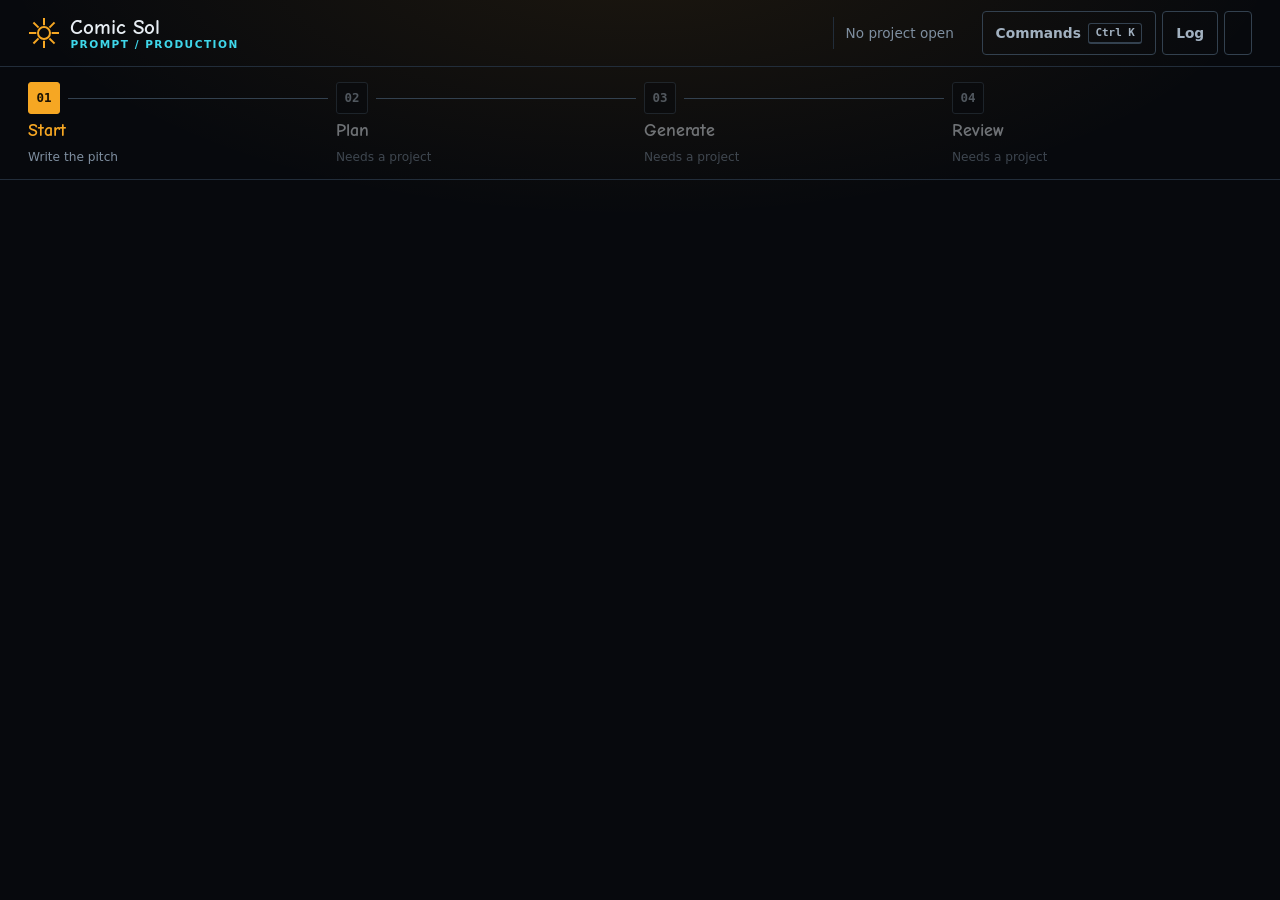
==== comicsol_studio/ui/index.html @ 0b5ba94b "refactor: rename the package to comicsol-studio The distribution, launcher command, and argparse pro" ====
<!doctype html>
<html lang="en" data-theme="dark">
  <head>
    <meta charset="utf-8">
    <meta name="viewport" content="width=device-width, initial-scale=1">
    <meta name="color-scheme" content="dark light">
    <title>Comic Sol Studio</title>
    <link rel="preload" href="./fonts/ComicNeue-Bold.ttf" as="font" type="font/ttf" crossorigin>
    <link rel="stylesheet" href="./css/studio.css">
    <link rel="icon" href="/static/favicon.ico" type="image/x-icon">
  </head>
  <body data-log="closed">
    <a class="skip-link" href="#stage">Skip to the workspace</a>

    <header class="topbar">
      <div class="brand">
        <svg class="brand-mark" viewBox="0 0 48 48" aria-hidden="true" focusable="false">
          <circle cx="24" cy="24" r="9"></circle>
          <path d="M24 3v8M24 37v8M3 24h8M37 24h8M9.2 9.2l5.6 5.6M33.2 33.2l5.6 5.6M38.8 9.2l-5.6 5.6M14.8 33.2l-5.6 5.6"></path>
        </svg>
        <p class="brand-text">
          <span class="brand-name">Comic Sol</span>
          <span class="brand-tag">Prompt / Production</span>
        </p>
      </div>
      <div id="project-slate" class="project-slate" aria-live="polite">
        <span class="slate-empty">No project open</span>
      </div>
      <div class="tools">
        <button id="palette-button" class="tool" type="button" aria-keyshortcuts="Control+K" aria-label="Open commands">
          <span class="tool-label">Commands</span><kbd>Ctrl K</kbd>
        </button>
        <button id="log-button" class="tool" type="button" aria-controls="production-log" aria-expanded="false">
          <span class="tool-label">Log</span>
        </button>
        <button id="theme-button" class="tool" type="button"></button>
      </div>
    </header>

    <nav class="stage-track" aria-label="Production stages">
      <ol>
        <li><button class="stage-step" type="button" data-view="start" aria-current="step"><span class="step-no">01</span><span class="step-name">Start</span><span class="step-status">Write the pitch</span></button></li>
        <li><button class="stage-step" type="button" data-view="plan" disabled><span class="step-no">02</span><span class="step-name">Plan</span><span class="step-status">Needs a project</span></button></li>
        <li><button class="stage-step" type="button" data-view="generate" disabled><span class="step-no">03</span><span class="step-name">Generate</span><span class="step-status">Needs a project</span></button></li>
        <li><button class="stage-step" type="button" data-view="review" disabled><span class="step-no">04</span><span class="step-name">Review</span><span class="step-status">Needs a project</span></button></li>
      </ol>
    </nav>

    <div class="workspace">
      <main id="stage" tabindex="-1">
        <div id="stage-view"></div>
      </main>
      <aside id="production-log" class="production-log" aria-label="Production log" hidden></aside>
    </div>

    <button id="focus-exit" class="focus-exit" type="button" hidden>Leave focus mode <kbd>Esc</kbd></button>
    <div id="toasts" class="toasts" aria-live="polite" aria-relevant="additions"></div>
    <noscript><p class="noscript">Comic Sol Studio needs JavaScript to create or open a project.</p></noscript>
    <script type="module" src="./js/main.js"></script>
  </body>
</html>
---- comicsol_studio/ui/css/studio.css ----
/*
  Comic Sol Studio: night production room.

  Ink stage for long sessions and so artwork reads as the brightest thing on
  screen. Cyan is structure (hairlines, selection, focus) and comes from the
  logo's frame. Amber is reserved for the one primary action, the current
  stage, and the desk-lamp light, so it always means "this, now".
  Comic Neue is the engine's own lettering face; it carries headings only.
  Crop marks on primary panels are the identity motif: print production.
*/

@font-face {
  font-family: "Comic Neue";
  src: url("../fonts/ComicNeue-Bold.ttf") format("truetype");
  font-weight: 700;
  font-style: normal;
  font-display: swap;
}

:root {
  color-scheme: dark;
  --bg: #07090d;
  --surface: #0d1218;
  --raise: #131a23;
  --hover: #1a2330;
  --field: #0a0f15;
  --line: #222d3a;
  --line-strong: #33414f;
  --text: #e7edf3;
  --dim: #a2b1c0;
  --faint: #7f8fa0;
  --cyan: #3fd7ea;
  --cyan-line: rgb(63 215 234 / 38%);
  --cyan-tint: rgb(63 215 234 / 10%);
  --amber: #f6a723;
  --amber-ink: #1a1204;
  --amber-tint: rgb(246 167 35 / 12%);
  --ok: #5fdc8f;
  --bad: #ff8597;
  --bad-tint: rgb(255 133 151 / 10%);
  --paper: #f4f1ea;
  --paper-ink: #14110c;
  --lamp: rgb(246 167 35 / 9%);
  --shadow-lift: 0 1.25rem 3rem rgb(0 0 0 / 45%);
  --font-display: "Comic Neue", "Comic Sans MS", ui-rounded, system-ui, sans-serif;
  --font-body: system-ui, -apple-system, "Segoe UI", Roboto, "Noto Sans", sans-serif;
  --font-code: ui-monospace, "Cascadia Code", Consolas, "SF Mono", Menlo, monospace;
  --radius: 4px;
  --radius-panel: 6px;
  --gap: 1rem;
  --ease: cubic-bezier(0.2, 0.7, 0.2, 1);
}

:root[data-theme="light"] {
  color-scheme: light;
  --bg: #efece5;
  --surface: #f8f6f1;
  --raise: #ffffff;
  --hover: #e7e2d8;
  --field: #ffffff;
  --line: #d9d3c7;
  --line-strong: #b9b1a2;
  --text: #10161d;
  --dim: #4a5663;
  --faint: #56616d;
  --cyan: #0b6f80;
  --cyan-line: rgb(11 111 128 / 40%);
  --cyan-tint: rgb(11 111 128 / 8%);
  --amber-tint: rgb(246 167 35 / 16%);
  --ok: #17733f;
  --bad: #b4173c;
  --bad-tint: rgb(180 23 60 / 7%);
  --lamp: rgb(246 167 35 / 12%);
  --shadow-lift: 0 1rem 2.5rem rgb(40 30 10 / 16%);
}

*, *::before, *::after { box-sizing: border-box; }

/* Components set display; the hidden attribute must still win. */
[hidden] { display: none !important; }

html { -webkit-text-size-adjust: 100%; }

body {
  min-height: 100vh;
  margin: 0;
  color: var(--text);
  font: 400 0.95rem/1.55 var(--font-body);
  /* Desk lamp: one warm pool of light over the workspace, the page's focal point. */
  background:
    radial-gradient(ellipse 70% 42% at 50% -6%, var(--lamp), transparent 72%) fixed,
    var(--bg);
}

h1, h2, h3, h4 { margin: 0; line-height: 1.15; font-weight: 700; }
h1, h2 { font-family: var(--font-display); letter-spacing: 0.005em; }
h1 { font-size: clamp(1.9rem, 3vw, 2.7rem); }
h2 { font-size: 1.35rem; }
h3 { font-size: 1rem; }
p { margin: 0; }
ul, ol { margin: 0; padding: 0; list-style: none; }
button, input, textarea, select { font: inherit; color: inherit; }
a { color: var(--cyan); }
code, kbd, pre { font-family: var(--font-code); }
::selection { background: var(--cyan-line); color: var(--text); }

:focus-visible {
  outline: 2px solid var(--cyan);
  outline-offset: 2px;
}

.visually-hidden {
  position: absolute !important;
  width: 1px;
  height: 1px;
  padding: 0;
  margin: -1px;
  overflow: hidden;
  clip: rect(0 0 0 0);
  white-space: nowrap;
  border: 0;
}

.skip-link {
  position: fixed;
  z-index: 50;
  top: 0.5rem;
  left: 0.5rem;
  padding: 0.7rem 1rem;
  color: var(--amber-ink);
  background: var(--amber);
  border-radius: var(--radius);
  font-weight: 700;
  transform: translateY(-200%);
}
.skip-link:focus { transform: none; }

* { scrollbar-width: thin; scrollbar-color: var(--line-strong) transparent; }

kbd {
  display: inline-block;
  padding: 0.05rem 0.4rem;
  border: 1px solid var(--line-strong);
  border-bottom-width: 2px;
  border-radius: 3px;
  color: var(--dim);
  font-size: 0.72rem;
  line-height: 1.5;
  white-space: nowrap;
}

.icon {
  width: 1.1em;
  height: 1.1em;
  flex: none;
  fill: none;
  stroke: currentColor;
  stroke-width: 2;
  stroke-linecap: square;
  stroke-linejoin: miter;
}

/* The logo's slash-label voice: "PROMPT / PRODUCTION". Used for eyebrows only. */
.eyebrow {
  margin-bottom: 0.3rem;
  color: var(--cyan);
  font-size: 0.72rem;
  font-weight: 650;
  letter-spacing: 0.13em;
  text-transform: uppercase;
}

/* ---------- Buttons and fields ---------- */

.button, .tool, .icon-button {
  display: inline-flex;
  align-items: center;
  justify-content: center;
  gap: 0.45rem;
  min-height: 2.75rem;
  padding: 0.55rem 1rem;
  border: 1px solid var(--line-strong);
  border-radius: var(--radius);
  background: var(--raise);
  color: var(--text);
  font-weight: 600;
  cursor: pointer;
  transition: background-color 120ms var(--ease), border-color 120ms var(--ease), color 120ms var(--ease);
}
.button:hover:not(:disabled), .tool:hover, .icon-button:hover { background: var(--hover); border-color: var(--faint); }
.button:active:not(:disabled) { transform: translateY(1px); }
.button:disabled { cursor: not-allowed; opacity: 0.5; }

.button-primary {
  border-color: var(--amber);
  background: var(--amber);
  color: var(--amber-ink);
  font-weight: 750;
}
.button-primary:hover:not(:disabled) { background: #ffb53d; border-color: #ffb53d; }
/* A primary action that cannot run yet must not compete for the eye. */
.button-primary:disabled { border-color: var(--line-strong); background: transparent; color: var(--faint); opacity: 1; }
.button-quiet { border-color: transparent; background: transparent; color: var(--dim); }
.button-quiet:hover:not(:disabled) { color: var(--text); }
.button-small { min-height: 2.4rem; padding: 0.35rem 0.8rem; font-size: 0.88rem; }
.button-large { min-height: 3.1rem; padding-inline: 1.4rem; font-size: 1.02rem; }
.icon-button { width: 2.75rem; padding: 0; border-color: transparent; background: transparent; color: var(--dim); }

.actions { display: flex; flex-wrap: wrap; align-items: center; gap: 0.6rem; }

.field { display: grid; gap: 0.4rem; }
.field > label, .field-label, legend { color: var(--dim); font-size: 0.82rem; font-weight: 650; }
.field-help { color: var(--faint); font-size: 0.82rem; line-height: 1.45; }
.hint { color: var(--faint); font-size: 0.8rem; }

input[type="text"], input[type="number"], textarea, select {
  width: 100%;
  min-height: 2.75rem;
  padding: 0.6rem 0.75rem;
  border: 1px solid var(--line-strong);
  border-radius: var(--radius);
  background: var(--field);
  color: var(--text);
  transition: border-color 120ms var(--ease);
}
input::placeholder, textarea::placeholder { color: var(--faint); opacity: 1; }
input:focus, textarea:focus, select:focus { border-color: var(--cyan); }
textarea { resize: vertical; line-height: 1.6; }
select { cursor: pointer; }
select:disabled, input:disabled, textarea:disabled { opacity: 0.6; cursor: not-allowed; }

.confirm-row {
  display: flex;
  align-items: flex-start;
  gap: 0.65rem;
  padding: 0.7rem 0.8rem;
  border: 1px dashed var(--line-strong);
  border-radius: var(--radius);
  cursor: pointer;
  font-size: 0.9rem;
}
.confirm-row input { width: 1.2rem; height: 1.2rem; margin: 0.12rem 0 0; accent-color: var(--amber); flex: none; }
.confirm-row:has(input:checked) { border-style: solid; border-color: var(--amber); background: var(--amber-tint); }

/* Segmented choices built from real radio inputs or pressed buttons. */
.segmented {
  display: inline-flex;
  flex-wrap: wrap;
  margin: 0;
  padding: 0.2rem;
  border: 1px solid var(--line-strong);
  border-radius: var(--radius);
  background: var(--field);
  gap: 0.2rem;
  width: fit-content;
  max-width: 100%;
}
.segmented label, .segmented button {
  min-height: 2.35rem;
  padding: 0.4rem 0.9rem;
  border: 1px solid transparent;
  border-radius: 3px;
  background: transparent;
  color: var(--dim);
  font-weight: 600;
  cursor: pointer;
}
.segmented input:checked + label, .segmented button[aria-pressed="true"] {
  border-color: var(--cyan-line);
  background: var(--cyan-tint);
  color: var(--cyan);
}
.segmented input:focus-visible + label { outline: 2px solid var(--cyan); outline-offset: 1px; }
fieldset { margin: 0; padding: 0; border: 0; min-width: 0; }

.chips { display: flex; flex-wrap: wrap; gap: 0.35rem; }
.chip {
  padding: 0.12rem 0.5rem;
  border: 1px solid var(--line-strong);
  border-radius: 3px;
  color: var(--dim);
  font-size: 0.8rem;
}
.chip-cast { border-color: var(--cyan-line); color: var(--cyan); }
.chip-avoid { border-style: dashed; }

/* ---------- Shell ---------- */

.topbar {
  display: flex;
  align-items: center;
  gap: 1rem;
  padding: 0.7rem clamp(1rem, 2.5vw, 1.75rem);
  border-bottom: 1px solid var(--line);
}
.brand { display: flex; align-items: center; gap: 0.65rem; }
.brand-mark { width: 2rem; height: 2rem; fill: none; stroke: var(--amber); stroke-width: 3; stroke-linecap: square; }
.brand-text { display: grid; line-height: 1.1; }
.brand-name { font-family: var(--font-display); font-size: 1.3rem; font-weight: 700; }
.brand-tag { color: var(--cyan); font-size: 0.66rem; font-weight: 650; letter-spacing: 0.14em; text-transform: uppercase; }

.project-slate {
  display: flex;
  align-items: center;
  gap: 0.6rem;
  min-width: 0;
  margin-left: auto;
  padding: 0.35rem 0.75rem;
  border-left: 1px solid var(--line);
}
.slate-empty { color: var(--faint); font-size: 0.85rem; }
.slate-title { overflow: hidden; max-width: 22rem; font-weight: 650; text-overflow: ellipsis; white-space: nowrap; }
.slate-chip { padding: 0.05rem 0.45rem; border: 1px solid var(--cyan-line); border-radius: 3px; color: var(--cyan); font-size: 0.74rem; white-space: nowrap; }
.slate-rev { color: var(--faint); font-family: var(--font-code); font-size: 0.78rem; white-space: nowrap; }

.tools { display: flex; align-items: center; gap: 0.4rem; }
.tool { position: relative; padding-inline: 0.8rem; background: transparent; color: var(--dim); font-size: 0.86rem; }
.tool:hover { color: var(--text); }
.tool kbd { font-size: 0.68rem; }
#log-button[aria-expanded="true"] { border-color: var(--cyan-line); color: var(--cyan); }
#log-button[data-unseen]:not([data-unseen=""])::after {
  content: attr(data-unseen);
  position: absolute;
  top: -0.45rem;
  right: -0.45rem;
  min-width: 1.3rem;
  padding: 0 0.3rem;
  border-radius: 3px;
  background: var(--amber);
  color: var(--amber-ink);
  font-size: 0.7rem;
  font-weight: 800;
  line-height: 1.3rem;
  text-align: center;
}

/* Stage track: four production stages on one rail. A connector turns cyan
   once the project has really reached the next stage; amber marks where you are. */
.stage-track {
  padding: 0.9rem clamp(1rem, 2.5vw, 1.75rem) 0.75rem;
  border-bottom: 1px solid var(--line);
}
.stage-track ol { display: grid; grid-template-columns: repeat(4, minmax(0, 1fr)); gap: 0.5rem; }
.stage-track li { position: relative; min-width: 0; }
.stage-track li:not(:last-child)::after {
  content: "";
  position: absolute;
  top: 1rem;
  left: 2.5rem;
  width: calc(100% - 3rem + 0.5rem);
  height: 1px;
  background: linear-gradient(var(--cyan), var(--cyan)) left / 0% 100% no-repeat, var(--line-strong);
  transition: background-size 420ms var(--ease);
  pointer-events: none;
}
.stage-track li[data-reached="true"]::after { background-size: 100% 100%; }
.stage-step {
  display: grid;
  justify-items: start;
  gap: 0.2rem;
  width: 100%;
  padding: 0;
  border: 0;
  background: transparent;
  color: var(--dim);
  text-align: left;
  cursor: pointer;
}
.step-no {
  display: grid;
  place-items: center;
  width: 2rem;
  height: 2rem;
  border: 1px solid var(--line-strong);
  border-radius: 3px;
  background: var(--bg);
  font-family: var(--font-code);
  font-size: 0.78rem;
  font-weight: 700;
}
.step-name { font-family: var(--font-display); font-size: 1.12rem; font-weight: 700; color: var(--text); }
.step-status { max-width: 100%; overflow: hidden; color: var(--faint); font-size: 0.76rem; text-overflow: ellipsis; white-space: nowrap; }
.stage-step:hover:not(:disabled) .step-no { border-color: var(--cyan); color: var(--cyan); }
.stage-step[aria-current="step"] .step-no { border-color: var(--amber); background: var(--amber); color: var(--amber-ink); }
.stage-step[aria-current="step"] .step-name { color: var(--amber); }
.stage-step:disabled { cursor: not-allowed; opacity: 0.45; }

.workspace { position: relative; }
#stage { display: block; padding: clamp(1rem, 2.5vw, 1.75rem); outline: none; }
#stage:focus-visible { outline: 2px solid var(--cyan-line); outline-offset: -4px; }

.stage-enter { animation: stage-in 220ms var(--ease) both; }
@keyframes stage-in {
  from { opacity: 0; transform: translateY(8px); }
  to { opacity: 1; transform: none; }
}

/* ---------- Panels ---------- */

.view { display: grid; gap: 1.25rem; min-width: 0; }

.panel {
  position: relative;
  min-width: 0;
  padding: clamp(1rem, 2vw, 1.4rem);
  border: 1px solid var(--line);
  border-radius: var(--radius-panel);
  background: var(--surface);
}
.panel-quiet { background: transparent; border-style: dashed; }
.panel-head { display: grid; gap: 0.1rem; margin-bottom: 1rem; }
.panel-head-row { display: flex; flex-wrap: wrap; align-items: flex-end; justify-content: space-between; gap: 0.75rem; }

/* Crop marks: the identity motif, only on the primary panel of each stage. */
.panel-marked { border-color: var(--line-strong); }
.panel-marked::before {
  content: "";
  position: absolute;
  inset: -9px;
  pointer-events: none;
  --mark: var(--cyan);
  background:
    linear-gradient(var(--mark), var(--mark)) top left / 14px 1px,
    linear-gradient(var(--mark), var(--mark)) top left / 1px 14px,
    linear-gradient(var(--mark), var(--mark)) top right / 14px 1px,
    linear-gradient(var(--mark), var(--mark)) top right / 1px 14px,
    linear-gradient(var(--mark), var(--mark)) bottom left / 14px 1px,
    linear-gradient(var(--mark), var(--mark)) bottom left / 1px 14px,
    linear-gradient(var(--mark), var(--mark)) bottom right / 14px 1px,
    linear-gradient(var(--mark), var(--mark)) bottom right / 1px 14px;
  background-repeat: no-repeat;
  opacity: 0.85;
}

.stage-head {
  display: flex;
  flex-wrap: wrap;
  align-items: flex-end;
  justify-content: space-between;
  gap: 1rem;
}
.stage-lede { max-width: 46rem; margin-top: 0.4rem; color: var(--dim); }
.stage-facts { display: flex; flex-wrap: wrap; gap: 1.2rem; margin-top: 0.5rem; }
.fact { display: inline-flex; align-items: baseline; gap: 0.4rem; }
.fact-label { color: var(--faint); font-size: 0.75rem; letter-spacing: 0.08em; text-transform: uppercase; }
.fact-value { font-weight: 650; }
.stage-tools { display: flex; flex-wrap: wrap; gap: 0.4rem; }

.notice {
  padding: 0.7rem 0.85rem;
  border: 1px solid var(--line-strong);
  border-radius: var(--radius);
  background: var(--raise);
  font-size: 0.9rem;
}
.notice-agent { border-color: var(--cyan-line); background: var(--cyan-tint); }
.notice-warn { border-color: var(--amber); background: var(--amber-tint); }

.banner {
  position: relative;
  overflow: hidden;
  padding: 0.85rem 1rem;
  border: 1px solid var(--line-strong);
  border-radius: var(--radius-panel);
  background: var(--raise);
}
.banner[data-tone="working"] { border-color: var(--cyan-line); }
.banner[data-tone="ready"] { border-color: var(--amber); background: var(--amber-tint); }
.banner[data-tone="error"] { border-color: var(--bad); background: var(--bad-tint); }

/* A scanning hairline marks real in-flight work and stops when it ends. */
.scan {
  position: absolute;
  top: 0;
  left: 0;
  width: 30%;
  height: 2px;
  background: linear-gradient(90deg, transparent, var(--cyan), transparent);
  animation: scan 1.6s linear infinite;
}
@keyframes scan {
  from { transform: translateX(-100%); }
  to { transform: translateX(340%); }
}

.state-note {
  display: flex;
  flex-wrap: wrap;
  align-items: center;
  gap: 0.6rem;
  padding: 1.1rem;
  border: 1px dashed var(--line-strong);
  border-radius: var(--radius);
  color: var(--dim);
}
.state-note-error { border-color: var(--bad); color: var(--text); background: var(--bad-tint); }
.state-note-error .icon { color: var(--bad); }

.fact-list { display: grid; grid-template-columns: max-content 1fr; gap: 0.3rem 0.9rem; font-size: 0.9rem; }
.fact-list dt { color: var(--faint); }
.fact-list dd { margin: 0; }

/* ---------- Start ---------- */

.view-start { grid-template-columns: minmax(0, 1fr); align-items: start; }
.composer { display: grid; gap: 1.1rem; }
.composer .title-input {
  min-height: 3.4rem;
  border-color: transparent;
  border-bottom: 1px solid var(--line-strong);
  border-radius: 0;
  background: transparent;
  font-family: var(--font-display);
  font-size: clamp(1.5rem, 2.4vw, 2rem);
  font-weight: 700;
  padding-inline: 0;
}
.composer .title-input:focus { border-color: transparent; border-bottom-color: var(--amber); }
.field-source textarea { min-height: 13rem; font-size: 1rem; }
.source-foot { display: flex; flex-wrap: wrap; justify-content: space-between; gap: 0.5rem 1rem; }

.meter { display: inline-flex; align-items: center; gap: 0.6rem; color: var(--faint); font-family: var(--font-code); font-size: 0.75rem; }
.meter-track { position: relative; width: 6rem; height: 4px; overflow: hidden; border-radius: 2px; background: var(--line); }
.meter-fill { position: absolute; inset: 0; background: var(--cyan); transform-origin: left; transform: scaleX(var(--ratio, 0)); transition: transform 160ms var(--ease); }
.meter[data-state="near"] .meter-fill { background: var(--amber); }
.meter[data-state="over"] .meter-fill { background: var(--bad); }
.meter[data-state="over"] { color: var(--bad); }

.composer-grid { display: grid; grid-template-columns: minmax(0, 1fr) minmax(0, 14rem); gap: 1rem; align-items: start; }
.page-picker { display: grid; gap: 0.45rem; }
.page-options { display: flex; flex-wrap: wrap; gap: 0.5rem; }
.page-option {
  display: grid;
  justify-items: center;
  gap: 0.3rem;
  min-width: 4.2rem;
  min-height: 4.6rem;
  padding: 0.55rem 0.5rem 0.4rem;
  border: 1px solid var(--line-strong);
  border-radius: var(--radius);
  color: var(--dim);
  font-size: 0.82rem;
  font-weight: 650;
  cursor: pointer;
}
.page-sheets { display: flex; height: 2rem; }
.page-sheet {
  width: 1.3rem;
  height: 1.95rem;
  margin-left: -0.55rem;
  border: 1px solid var(--faint);
  border-radius: 1px;
  background: var(--raise);
}
.page-sheet:first-child { margin-left: 0; }
.page-picker input:checked + .page-option { border-color: var(--cyan); background: var(--cyan-tint); color: var(--cyan); }
.page-picker input:checked + .page-option .page-sheet { border-color: var(--cyan); background: var(--paper); }
.page-picker input:focus-visible + .page-option { outline: 2px solid var(--cyan); outline-offset: 2px; }

.composer-actions { display: flex; flex-wrap: wrap; align-items: center; gap: 0.9rem; padding-top: 0.4rem; }
.composer-actions .button-quiet { margin-left: auto; }

.start-side { display: grid; gap: 1.25rem; align-content: start; }
.import-form { display: grid; gap: 0.8rem; }
.dropzone {
  display: grid;
  justify-items: center;
  gap: 0.25rem;
  padding: 1.5rem 1rem;
  border: 1px dashed var(--line-strong);
  border-radius: var(--radius-panel);
  color: var(--dim);
  text-align: center;
  cursor: pointer;
  transition: border-color 120ms var(--ease), background-color 120ms var(--ease);
}
.dropzone .icon { width: 1.6rem; height: 1.6rem; color: var(--cyan); }
.dropzone:hover, .dropzone[data-over="true"] { border-color: var(--cyan); background: var(--cyan-tint); }
.dropzone[data-filled="true"] { border-style: solid; border-color: var(--cyan-line); }
#project-archive:focus-visible + .dropzone { outline: 2px solid var(--cyan); outline-offset: 2px; }
.drop-title { color: var(--text); font-weight: 650; }
.drop-sub { font-size: 0.82rem; }
.drop-file { margin-top: 0.35rem; color: var(--faint); font-family: var(--font-code); font-size: 0.78rem; overflow-wrap: anywhere; }

.resume-strip {
  grid-column: 1 / -1;
  display: flex;
  flex-wrap: wrap;
  align-items: center;
  justify-content: space-between;
  gap: 0.75rem;
  padding: 0.75rem 1rem;
  border: 1px solid var(--cyan-line);
  border-radius: var(--radius-panel);
  background: var(--cyan-tint);
}
.resume-strip p { color: var(--dim); }
.resume-strip strong { color: var(--text); }
.note-title { margin-bottom: 0.6rem; font-family: var(--font-body); font-size: 0.92rem; }
.note-list { display: grid; gap: 0.5rem; color: var(--dim); font-size: 0.86rem; }
.note-list li { padding-left: 1rem; position: relative; }
.note-list li::before { content: ""; position: absolute; left: 0; top: 0.6em; width: 0.4rem; height: 1px; background: var(--cyan); }

/* ---------- Plan ---------- */

.plan-layout { display: grid; gap: 1.25rem; align-items: start; }
.plan-side { display: grid; gap: 1.25rem; align-content: start; }

.binder { display: grid; gap: 1rem; }
.binder-tabs { display: grid; grid-template-columns: repeat(4, minmax(0, 1fr)); gap: 0.4rem; }
.binder-tab {
  position: relative;
  display: grid;
  gap: 0.1rem;
  min-height: 3.6rem;
  padding: 0.55rem 0.7rem;
  border: 1px solid var(--line);
  border-radius: var(--radius);
  background: transparent;
  color: var(--dim);
  text-align: left;
  cursor: pointer;
}
.binder-tab:hover { border-color: var(--line-strong); color: var(--text); }
.binder-tab[aria-selected="true"] { border-color: var(--cyan); background: var(--cyan-tint); color: var(--text); }
.tab-title { font-weight: 700; }
.tab-hint { overflow: hidden; color: var(--faint); font-size: 0.74rem; text-overflow: ellipsis; white-space: nowrap; }
.tab-dot { position: absolute; top: 0.55rem; right: 0.55rem; width: 0.5rem; height: 0.5rem; border-radius: 1px; background: var(--amber); opacity: 0; }
.binder-tab[data-dirty="true"] .tab-dot { opacity: 1; }
.binder-toolbar { display: flex; flex-wrap: wrap; align-items: center; justify-content: space-between; gap: 0.5rem; }

.binder[data-mode="read"] .doc-edit, .binder[data-mode="edit"] .doc-read { display: none; }
.doc-read { min-height: 18rem; }
.code-editor {
  min-height: 26rem;
  font-family: var(--font-code);
  font-size: 0.84rem;
  line-height: 1.55;
  tab-size: 2;
  white-space: pre;
  overflow-wrap: normal;
  overflow-x: auto;
}
.code-editor[readonly] { opacity: 0.7; }
.json-status { margin-top: 0.4rem; font-family: var(--font-code); font-size: 0.76rem; color: var(--faint); }
.json-status[data-state="valid"] { color: var(--ok); }
.json-status[data-state="invalid"] { color: var(--bad); }
.binder-foot { display: flex; flex-wrap: wrap; align-items: center; justify-content: space-between; gap: 0.75rem; padding-top: 0.9rem; border-top: 1px solid var(--line); }
.binder-summary { color: var(--dim); font-size: 0.86rem; }

.read-heading { margin: 1.4rem 0 0.7rem; color: var(--dim); font-size: 0.78rem; letter-spacing: 0.1em; text-transform: uppercase; }
.story-read { display: grid; gap: 0.75rem; }
.story-title { font-size: 1.7rem; }
.logline { max-width: 48rem; font-size: 1.1rem; line-height: 1.5; }

/* Beats as a four-panel strip: gutters, ink borders, numbered corners. */
.beat-strip { display: grid; grid-template-columns: repeat(4, minmax(0, 1fr)); gap: 0.55rem; }
.beat {
  position: relative;
  display: grid;
  align-content: start;
  gap: 0.35rem;
  min-height: 8.5rem;
  padding: 1.6rem 0.8rem 0.8rem;
  border: 2px solid var(--line-strong);
  border-radius: 2px;
  background: var(--raise);
}
.beat h4 { font-family: var(--font-display); font-size: 1.05rem; }
.beat p { color: var(--dim); font-size: 0.88rem; }
.beat-empty p { color: var(--faint); font-style: italic; }
.beat-no { position: absolute; top: 0.35rem; left: 0.5rem; color: var(--cyan); font-family: var(--font-code); font-size: 0.72rem; }

.scene-list { display: grid; gap: 0.6rem; }
.scene { display: grid; gap: 0.35rem; padding: 0.8rem 0.9rem; border: 1px solid var(--line); border-radius: var(--radius); }
.scene h4 { font-size: 0.98rem; }
.scene p { color: var(--dim); font-size: 0.88rem; }
.scene-anchor strong { color: var(--faint); font-weight: 650; }

.cast { display: grid; grid-template-columns: repeat(auto-fill, minmax(min(100%, 19rem), 1fr)); gap: 0.8rem; }
.cast-card { display: grid; align-content: start; gap: 0.6rem; padding: 1rem; border: 1px solid var(--line-strong); border-radius: var(--radius); background: var(--raise); }
.cast-card h3 { font-family: var(--font-display); font-size: 1.3rem; }
.cast-meta { color: var(--cyan); font-size: 0.8rem; }
.cast-motive { font-size: 0.92rem; }
.cast-line { color: var(--dim); font-size: 0.86rem; }
.cast-line strong { color: var(--faint); font-weight: 650; }
.cast-row { display: grid; gap: 0.3rem; }
.cast-label { color: var(--faint); font-size: 0.74rem; letter-spacing: 0.08em; text-transform: uppercase; }

/* Storyboard pages drawn from the engine's 1600 x 2400 panel rectangles.
   Paper stays paper in both themes: it is the artwork's real surface. */
.storyboard-read { display: grid; gap: 1.1rem; }
.board { display: flex; gap: 1.1rem; overflow-x: auto; padding: 0.3rem 0.2rem 0.8rem; }
.page-figure { display: grid; gap: 0.45rem; flex: none; width: clamp(11rem, 18vw, 14.5rem); margin: 0; }
.page-figure figcaption { color: var(--dim); font-size: 0.8rem; }
.page-figure figcaption strong { color: var(--text); }
.page-sheet-view {
  position: relative;
  aspect-ratio: 2 / 3;
  border-radius: 2px;
  background: var(--paper);
  box-shadow: var(--shadow-lift);
}
.panel-box {
  position: absolute;
  display: grid;
  align-content: start;
  gap: 0.15rem;
  overflow: hidden;
  padding: 0.3rem 0.35rem;
  border: 2px solid var(--paper-ink);
  border-radius: 0;
  background: #ffffff;
  color: var(--paper-ink);
  font-size: 0.66rem;
  line-height: 1.25;
  text-align: left;
  cursor: pointer;
}
.panel-box:hover { background: #fff6e2; }
.panel-box[aria-pressed="true"] { outline: 3px solid var(--amber); outline-offset: 1px; z-index: 1; }
.panel-box:focus-visible { outline: 3px solid var(--cyan); outline-offset: 1px; z-index: 2; }
.panel-no { font-family: var(--font-display); font-size: 0.95rem; font-weight: 700; }
.panel-shot { overflow: hidden; display: -webkit-box; -webkit-line-clamp: 4; -webkit-box-orient: vertical; }
.panel-flow { display: grid; gap: 0.35rem; }
.panel-box-flow { position: relative; min-height: 3rem; }

.panel-detail { padding: 1rem; border: 1px solid var(--line-strong); border-radius: var(--radius); background: var(--raise); }
.panel-detail-body { display: grid; gap: 0.6rem; }
.panel-detail h3 { font-family: var(--font-display); font-size: 1.25rem; }
.panel-beat { color: var(--dim); }
.lettering { display: grid; gap: 0.45rem; }
.letter { display: grid; gap: 0.15rem; padding: 0.55rem 0.75rem; border: 1px solid var(--line-strong); border-radius: 1rem 1rem 1rem 0.2rem; background: var(--paper); color: var(--paper-ink); }
.letter-caption { border-radius: 2px; background: #fff3cf; }
.letter-sfx { border-style: dashed; border-radius: 2px; background: transparent; color: var(--text); font-family: var(--font-display); font-size: 1.1rem; }
.letter-kind { color: #5a5446; font-size: 0.72rem; font-weight: 700; letter-spacing: 0.06em; text-transform: uppercase; }
.letter-sfx .letter-kind { color: var(--faint); }
.letter q { quotes: none; }

.outline { display: grid; grid-template-columns: max-content 1fr; gap: 0.35rem 1rem; font-size: 0.9rem; }
.outline dt { color: var(--faint); text-transform: capitalize; }
.outline dd { margin: 0; min-width: 0; overflow-wrap: anywhere; }
.outline .outline { padding-left: 0.6rem; border-left: 1px solid var(--line); }

.review-panel[data-state="draft"], .review-panel[data-state="agent"] { border-color: var(--amber); }
.review-panel:focus-visible { outline: 2px solid var(--cyan); outline-offset: 2px; }
.review-panel > .notice-warn { margin-bottom: 0.8rem; }
.draft-diff { display: grid; gap: 0.9rem; margin-bottom: 1rem; }
.diff-block { overflow: hidden; border: 1px solid var(--line-strong); border-radius: var(--radius); }
.diff-head { display: flex; align-items: baseline; justify-content: space-between; gap: 0.5rem; padding: 0.5rem 0.75rem; border-bottom: 1px solid var(--line); background: var(--raise); }
.diff-stats { font-family: var(--font-code); font-size: 0.78rem; }
.diff-add { color: var(--ok); }
.diff-del { color: var(--bad); }
.diff-lines { max-height: 22rem; overflow: auto; font-size: 0.78rem; }
.diff-lines li { display: grid; grid-template-columns: 1.4rem 1fr; }
.diff-lines code { padding-right: 0.75rem; white-space: pre-wrap; overflow-wrap: anywhere; }
.diff-sign { color: var(--faint); text-align: center; font-family: var(--font-code); }
li.diff-add { background: rgb(95 220 143 / 10%); color: var(--text); }
li.diff-add .diff-sign { color: var(--ok); }
li.diff-del { background: var(--bad-tint); color: var(--text); }
li.diff-del .diff-sign { color: var(--bad); }
li.diff-same { color: var(--dim); }
li.diff-skip { display: block; padding: 0.2rem 0.75rem; color: var(--faint); background: var(--field); font-style: italic; }
.diff-note { padding: 0.6rem 0.75rem; color: var(--dim); font-size: 0.86rem; }
.diff-label { margin: 0.6rem 0.75rem 0.2rem; color: var(--faint); font-size: 0.78rem; }
.diff-blob { max-height: 12rem; margin: 0 0.75rem 0.75rem; overflow: auto; font-size: 0.76rem; white-space: pre-wrap; }

.approval-panel .field { margin-bottom: 0.6rem; }
.approval-panel .actions { margin-top: 0.9rem; }

/* ---------- Generate ---------- */

.generate-layout { display: grid; gap: 1.25rem; align-items: start; }
.generate-main { display: grid; gap: 1.25rem; min-width: 0; }
.route-panel { display: grid; gap: 1rem; }
.route-panel .panel-head { margin-bottom: 0; }
.route-list { display: grid; gap: 0.5rem; }
.route-card {
  display: grid;
  gap: 0.1rem;
  padding: 0.7rem 0.85rem;
  border: 1px solid var(--line-strong);
  border-radius: var(--radius);
  cursor: pointer;
}
.route-card:hover { border-color: var(--faint); }
.route-list input:checked + .route-card { border-color: var(--cyan); background: var(--cyan-tint); }
.route-list input:focus-visible + .route-card { outline: 2px solid var(--cyan); outline-offset: 2px; }
.route-provider { color: var(--cyan); font-size: 0.74rem; font-weight: 700; letter-spacing: 0.08em; text-transform: uppercase; }
.route-model { font-weight: 700; overflow-wrap: anywhere; }
.route-caps { color: var(--faint); font-size: 0.78rem; }

/* The cost slate: a signed production slip before anything is spent. */
.slate {
  display: grid;
  gap: 0.75rem;
  padding: 1rem;
  border: 1px solid var(--line-strong);
  border-radius: var(--radius);
  background:
    repeating-linear-gradient(135deg, var(--line) 0 10px, transparent 10px 20px) top / 100% 6px no-repeat,
    var(--raise);
}
.slate-title { padding-top: 0.3rem; font-family: var(--font-display); font-size: 1.15rem; font-weight: 700; }
.slate-cost { font-size: 0.92rem; }
.reasons summary { display: flex; align-items: center; min-height: 2.75rem; color: var(--dim); font-size: 0.86rem; cursor: pointer; }
.reason-list { display: grid; gap: 0.3rem; margin-top: 0.5rem; padding-left: 1rem; color: var(--dim); font-size: 0.86rem; list-style: square; }
.reason-list:empty::before { content: "Reasons appear after the first job exists."; color: var(--faint); }

.pipeline { display: grid; grid-template-columns: repeat(6, minmax(0, 1fr)); gap: 0.3rem; margin-bottom: 0.8rem; }
.phase { display: grid; gap: 0.4rem; color: var(--faint); font-size: 0.78rem; }
.phase-mark { height: 6px; border: 1px solid var(--line-strong); border-radius: 1px; }
.phase[data-state="done"] { color: var(--dim); }
.phase[data-state="done"] .phase-mark { border-color: var(--cyan); background: var(--cyan); }
.phase[data-state="running"] { color: var(--text); font-weight: 650; }
.phase[data-state="running"] .phase-mark { border-color: var(--amber); background: var(--amber); }
.phase[data-state="paused"] .phase-mark { border-color: var(--amber); background: repeating-linear-gradient(90deg, var(--amber) 0 6px, transparent 6px 10px); }
.phase[data-state="blocked"] { color: var(--bad); font-weight: 650; }
.phase[data-state="blocked"] .phase-mark { border-color: var(--bad); background: var(--bad); }
.workflow-panel[data-state="none"] .pipeline { display: none; }

.live-stamp { color: var(--faint); font-family: var(--font-code); font-size: 0.74rem; }
.lanes { display: grid; grid-template-columns: repeat(auto-fit, minmax(min(100%, 12rem), 1fr)); gap: 0.75rem; }
.lane { display: grid; align-content: start; gap: 0.55rem; min-width: 0; }
.lane-head { display: flex; align-items: center; justify-content: space-between; padding-bottom: 0.45rem; border-bottom: 1px solid var(--line-strong); }
.lane-head h3 { font-size: 0.9rem; }
.lane-count { min-width: 1.6rem; padding: 0 0.35rem; border: 1px solid var(--line-strong); border-radius: 3px; color: var(--dim); font-family: var(--font-code); font-size: 0.75rem; text-align: center; }
.lane-attention .lane-head { border-bottom-color: var(--amber); }
.lane-attention .lane-count:not(:empty) { border-color: var(--amber); color: var(--amber); }
.lane-list { display: grid; gap: 0.55rem; }
.lane-empty { padding: 0.8rem; border: 1px dashed var(--line); border-radius: var(--radius); color: var(--faint); font-size: 0.82rem; }

.job {
  position: relative;
  display: grid;
  gap: 0.35rem;
  overflow: hidden;
  padding: 0.75rem 0.8rem;
  border: 1px solid var(--line-strong);
  border-radius: var(--radius);
  background: var(--raise);
}
.job-top { display: flex; align-items: center; justify-content: space-between; gap: 0.5rem; }
.job-state { font-size: 0.8rem; font-weight: 750; }
.job-id { color: var(--faint); font-family: var(--font-code); font-size: 0.72rem; }
.job-route { font-weight: 650; overflow-wrap: anywhere; }
.job-meta { color: var(--faint); font-size: 0.78rem; }
.job-actions { display: flex; flex-wrap: wrap; gap: 0.4rem; padding-top: 0.3rem; }
.job[data-state="running"] .job-state, .job[data-state="polling"] .job-state, .job[data-state="queued"] .job-state { color: var(--cyan); }
.job[data-state="running"]::before, .job[data-state="polling"]::before {
  content: "";
  position: absolute;
  top: 0;
  left: 0;
  width: 30%;
  height: 2px;
  background: linear-gradient(90deg, transparent, var(--cyan), transparent);
  animation: scan 1.6s linear infinite;
}
.job[data-state="validating"] { border-color: var(--amber); }
.job[data-state="validating"] .job-state { color: var(--amber); }
.job[data-state="accepted"] .job-state { color: var(--ok); }
.job[data-state="failed"] { border-color: var(--bad); }
.job[data-state="failed"] .job-state { color: var(--bad); }
.job[data-state="cancelled"], .job[data-state="unknown"] { opacity: 0.75; }

/* ---------- Review ---------- */

.review-layout { display: grid; gap: 1.25rem; align-items: start; }
.review-side { display: grid; gap: 1.25rem; align-content: start; }
.light-table {
  display: grid;
  place-items: center;
  min-height: 22rem;
  padding: 1.25rem;
  border-radius: var(--radius);
  background: radial-gradient(ellipse at 50% 40%, var(--hover), var(--field) 75%);
}
.table-frame { display: grid; gap: 0.6rem; justify-items: center; margin: 0; width: 100%; }
.table-frame figcaption { color: var(--dim); font-size: 0.82rem; text-align: center; }
.table-zoom { position: relative; padding: 0; border: 0; background: none; cursor: zoom-in; }
.table-image {
  display: block;
  max-width: 100%;
  max-height: 34rem;
  border: 6px solid var(--paper);
  background: var(--paper);
  box-shadow: var(--shadow-lift);
  object-fit: contain;
}
.zoom-hint {
  position: absolute;
  right: 0.7rem;
  bottom: 0.7rem;
  display: inline-flex;
  align-items: center;
  gap: 0.35rem;
  padding: 0.3rem 0.55rem;
  border-radius: 3px;
  background: rgb(7 9 13 / 80%);
  color: #e7edf3;
  font-size: 0.75rem;
  opacity: 0;
  transition: opacity 140ms var(--ease);
}
.table-zoom:hover .zoom-hint, .table-zoom:focus-visible .zoom-hint { opacity: 1; }
.table-empty { display: grid; justify-items: center; gap: 0.5rem; max-width: 22rem; color: var(--dim); text-align: center; }
.table-empty-sheet { width: 4.5rem; height: 6.75rem; margin-bottom: 0.4rem; border: 1px dashed var(--line-strong); border-radius: 2px; }
.table-empty-title { color: var(--text); font-family: var(--font-display); font-size: 1.2rem; font-weight: 700; }
.staged-slot:not(:empty) { margin-top: 1rem; }
.staged-card { display: flex; flex-wrap: wrap; align-items: center; justify-content: space-between; gap: 0.75rem; padding: 0.85rem 1rem; border: 1px solid var(--amber); border-radius: var(--radius); background: var(--amber-tint); }

.qa-verdict { display: flex; align-items: center; gap: 0.5rem; font-weight: 700; }
.qa-pass { color: var(--ok); }
.qa-fail { color: var(--bad); }
.qa-groups { display: grid; gap: 0.4rem; margin-top: 0.8rem; max-height: 22rem; overflow: auto; }
.qa-group { border: 1px solid var(--line); border-radius: var(--radius); }
.qa-group summary { display: flex; align-items: center; justify-content: space-between; gap: 0.5rem; min-height: 2.6rem; padding: 0.4rem 0.7rem; cursor: pointer; }
.qa-group summary code { color: var(--text); font-size: 0.8rem; }
.qa-count { min-width: 1.6rem; padding: 0 0.35rem; border: 1px solid var(--bad); border-radius: 3px; color: var(--bad); font-family: var(--font-code); font-size: 0.74rem; text-align: center; }
.qa-issues { display: grid; gap: 0.4rem; padding: 0 0.6rem 0.6rem; }
.qa-issues li { display: grid; gap: 0.1rem; padding: 0.5rem 0.65rem; border: 1px solid var(--line); border-radius: var(--radius); font-size: 0.86rem; }
.qa-issues code { color: var(--cyan); font-size: 0.76rem; overflow-wrap: anywhere; }

.repair-list { display: grid; gap: 0.5rem; }
.repair-row { display: flex; flex-wrap: wrap; align-items: center; justify-content: space-between; gap: 0.5rem; }
.pdf-slot:not(:empty) { margin-top: 0.8rem; }

.export-panel { display: grid; gap: 0.85rem; }
.export-panel .panel-head { margin-bottom: 0; }
.format-list { display: grid; grid-template-columns: repeat(auto-fit, minmax(min(100%, 11rem), 1fr)); gap: 0.5rem; }
.format-card { display: grid; gap: 0.2rem; height: 100%; padding: 0.75rem 0.85rem; border: 1px solid var(--line-strong); border-radius: var(--radius); cursor: pointer; }
.format-name { font-weight: 700; }
.format-detail { color: var(--faint); font-size: 0.8rem; }
.format-list input:checked + .format-card { border-color: var(--cyan); background: var(--cyan-tint); }
.format-list input:focus-visible + .format-card { outline: 2px solid var(--cyan); outline-offset: 2px; }
.download-link {
  display: inline-flex;
  align-items: center;
  gap: 0.5rem;
  min-height: 2.75rem;
  padding: 0.55rem 1rem;
  border: 1px solid var(--ok);
  border-radius: var(--radius);
  color: var(--ok);
  font-weight: 700;
  text-decoration: none;
}
.download-link:hover { background: rgb(95 220 143 / 10%); }

/* ---------- Production log ---------- */

.production-log { display: grid; grid-template-rows: auto auto minmax(0, 1fr); gap: 0.6rem; padding: 1.1rem 1rem; border-left: 1px solid var(--line); background: var(--surface); }
.production-log[hidden] { display: none; }
.log-head { display: flex; align-items: flex-start; justify-content: space-between; gap: 0.5rem; }
.log-head h2 { font-size: 1.15rem; }
.log-status { color: var(--faint); font-size: 0.8rem; }
.log-list { display: grid; align-content: start; gap: 0; overflow: auto; }
.log-event { display: grid; grid-template-columns: 4.2rem 1fr; column-gap: 0.6rem; padding: 0.55rem 0; border-top: 1px solid var(--line); }
.log-event time { grid-row: 1 / span 2; color: var(--faint); font-family: var(--font-code); font-size: 0.72rem; padding-top: 0.12rem; }
.log-summary { font-size: 0.86rem; }
.log-meta { color: var(--faint); font-size: 0.74rem; }
.log-event-failed .log-summary { color: var(--bad); }

/* ---------- Toasts ---------- */

.toasts {
  position: fixed;
  z-index: 40;
  right: 1rem;
  bottom: 1rem;
  display: grid;
  gap: 0.5rem;
  width: min(24rem, calc(100vw - 2rem));
  pointer-events: none;
}
.toast {
  display: grid;
  grid-template-columns: auto 1fr auto;
  align-items: start;
  gap: 0.65rem;
  padding: 0.7rem 0.4rem 0.7rem 0.85rem;
  border: 1px solid var(--line-strong);
  border-radius: var(--radius);
  background: var(--raise);
  box-shadow: var(--shadow-lift);
  pointer-events: auto;
  animation: toast-in 200ms var(--ease) both;
}
.toast[data-leaving] { opacity: 0; transform: translateY(6px); transition: opacity 160ms var(--ease), transform 160ms var(--ease); }
@keyframes toast-in {
  from { opacity: 0; transform: translateY(10px); }
  to { opacity: 1; transform: none; }
}
.toast-mark { width: 0.55rem; height: 0.55rem; margin-top: 0.45rem; border-radius: 1px; background: var(--cyan); }
.toast-success .toast-mark { background: var(--ok); }
.toast-error { border-color: var(--bad); }
.toast-error .toast-mark { background: var(--bad); }
.toast-text { font-size: 0.88rem; }
.toast-close { display: grid; place-items: center; width: 2.4rem; height: 2.4rem; margin-top: -0.4rem; border: 0; border-radius: var(--radius); background: transparent; color: var(--faint); cursor: pointer; }
.toast-close:hover { color: var(--text); background: var(--hover); }

/* ---------- Dialogs ---------- */

dialog.sheet {
  width: min(32rem, calc(100vw - 2rem));
  max-height: calc(100vh - 2rem);
  padding: 0;
  border: 1px solid var(--line-strong);
  border-radius: var(--radius-panel);
  background: var(--surface);
  color: var(--text);
  box-shadow: var(--shadow-lift);
}
dialog.sheet[open] { animation: stage-in 180ms var(--ease) both; }
dialog.sheet::backdrop { background: rgb(3 5 8 / 72%); }
.sheet-head { display: flex; align-items: center; justify-content: space-between; gap: 0.5rem; padding: 0.8rem 0.6rem 0.4rem 1.2rem; }
.sheet-head h2 { font-size: 1.25rem; }
.sheet-body { display: grid; gap: 0.75rem; padding: 0.2rem 1.2rem 1.2rem; }
.sheet-body .actions { margin-top: 0.4rem; }

.sheet-palette { align-self: start; margin-top: 12vh; }
.palette { display: grid; gap: 0.6rem; padding: 0.2rem 1rem 1rem; }
.palette-input { min-height: 3rem; font-size: 1.02rem; }
.palette-list { display: grid; max-height: 22rem; overflow: auto; }
.palette-item { display: flex; align-items: center; justify-content: space-between; gap: 0.75rem; min-height: 2.75rem; padding: 0.45rem 0.7rem; border-radius: var(--radius); cursor: pointer; }
.palette-item[aria-selected="true"] { background: var(--cyan-tint); color: var(--cyan); }
.palette-item[aria-disabled="true"] { cursor: not-allowed; color: var(--faint); }
.palette-reason { color: var(--faint); font-size: 0.76rem; text-align: right; }
.palette-empty { padding: 0.8rem; color: var(--faint); }

.shortcut-list { display: grid; grid-template-columns: max-content 1fr; gap: 0.6rem 1rem; margin: 0; padding: 0.2rem 1.2rem 1.3rem; align-items: center; }
.shortcut-list dd { margin: 0; color: var(--dim); }

.sheet-viewer { width: min(72rem, calc(100vw - 2rem)); }
.viewer { display: grid; gap: 0.6rem; padding: 0 1rem 1rem; }
.viewer-frame { max-height: calc(100vh - 9rem); overflow: auto; border-radius: var(--radius); background: var(--field); }
.viewer-image { display: block; margin: 0 auto; }
.viewer-image[data-fit="true"] { max-width: 100%; max-height: calc(100vh - 9rem); object-fit: contain; }

/* ---------- Focus mode ---------- */

.focus-exit {
  position: fixed;
  z-index: 30;
  top: 0.8rem;
  right: 0.8rem;
  display: inline-flex;
  align-items: center;
  gap: 0.5rem;
  min-height: 2.75rem;
  padding: 0.5rem 0.9rem;
  border: 1px solid var(--line-strong);
  border-radius: var(--radius);
  background: var(--raise);
  color: var(--dim);
  cursor: pointer;
}
.focus-exit[hidden] { display: none; }
body[data-focus="true"] .topbar,
body[data-focus="true"] .stage-track,
body[data-focus="true"] .production-log,
body[data-focus="true"] .start-side,
body[data-focus="true"] .plan-side,
body[data-focus="true"] .stage-tools,
body[data-focus="true"] .banner { display: none; }
body[data-focus="true"] .workspace { grid-template-columns: minmax(0, 1fr) !important; }
body[data-focus="true"] .view { max-width: 62rem; margin-inline: auto; }
body[data-focus="true"] .view-start, body[data-focus="true"] .plan-layout { grid-template-columns: minmax(0, 1fr) !important; }

.noscript { padding: 2rem; text-align: center; }

/* ---------- Layout breakpoints ---------- */

@media (min-width: 64rem) {
  .view-start { grid-template-columns: minmax(0, 1.65fr) minmax(19rem, 1fr); }
  .plan-layout { grid-template-columns: minmax(0, 1.7fr) minmax(20rem, 1fr); }
  .generate-layout { grid-template-columns: minmax(19rem, 0.8fr) minmax(0, 2fr); }
  .review-layout { grid-template-columns: minmax(0, 1.5fr) minmax(20rem, 1fr); }
  .route-panel, .table-panel { position: sticky; top: 0; }
}

/* Wide screens: the studio becomes a fixed app frame. The stage scrolls on
   its own and the log sits beside it as a second column. */
@media (min-width: 64rem) and (min-height: 40rem) {
  html, body { height: 100%; }
  body { display: grid; grid-template-rows: auto auto minmax(0, 1fr); overflow: hidden; }
  .workspace { display: grid; grid-template-columns: minmax(0, 1fr); min-height: 0; }
  body[data-log="open"] .workspace { grid-template-columns: minmax(0, 1fr) 21rem; }
  #stage { min-height: 0; overflow: auto; }
  .production-log { min-height: 0; }
}

@media (max-width: 63.99rem), (max-height: 39.99rem) {
  .production-log:not([hidden]) {
    position: fixed;
    z-index: 35;
    inset: auto 0 0 0;
    max-height: 70vh;
    border-top: 1px solid var(--line-strong);
    border-left: 0;
    box-shadow: var(--shadow-lift);
  }
  .toasts { bottom: 1rem; }
}

@media (max-width: 48rem) {
  .topbar { flex-wrap: wrap; row-gap: 0.4rem; }
  .project-slate { order: 3; width: 100%; margin-left: 0; padding: 0.3rem 0; border-left: 0; border-top: 1px solid var(--line); }
  .tools { margin-left: auto; }
  .tool kbd, #theme-button .tool-label { display: none; }
  #theme-button { padding-inline: 0.7rem; }
  .binder-tabs { grid-template-columns: repeat(2, minmax(0, 1fr)); }
  .beat-strip { grid-template-columns: repeat(2, minmax(0, 1fr)); }
  .composer-grid { grid-template-columns: minmax(0, 1fr); }
  .pipeline { grid-template-columns: repeat(3, minmax(0, 1fr)); row-gap: 0.7rem; }
  .composer-actions .hint { display: none; }
}

@media (max-width: 34rem) {
  .brand-tag { display: none; }
  .stage-track { padding-inline: 0.75rem; }
  .stage-track ol { gap: 0.25rem; }
  .stage-step { justify-items: center; text-align: center; }
  .step-name { font-size: 0.95rem; }
  .step-status { display: none; }
  .stage-track li:not(:last-child)::after { top: 1rem; left: calc(50% + 1.1rem); width: calc(100% - 2.2rem + 0.25rem); }
  #stage { padding: 1rem; }
  .panel { padding: 1rem; }
  .panel-marked::before { inset: -6px; }
  .beat-strip { grid-template-columns: minmax(0, 1fr); }
  .tool { padding-inline: 0.65rem; }
  .composer-actions .button-primary { width: 100%; }
  .composer-actions .button-quiet { margin-left: 0; }
  .toasts { right: 0.75rem; left: 0.75rem; width: auto; }
  .page-figure { width: 10rem; }
}

@media (pointer: coarse) {
  .button-small, .segmented label, .segmented button { min-height: 2.75rem; }
}

@media (prefers-reduced-motion: reduce) {
  *, *::before, *::after {
    animation-duration: 0.01ms !important;
    animation-iteration-count: 1 !important;
    transition-duration: 0.01ms !important;
    scroll-behavior: auto !important;
  }
}
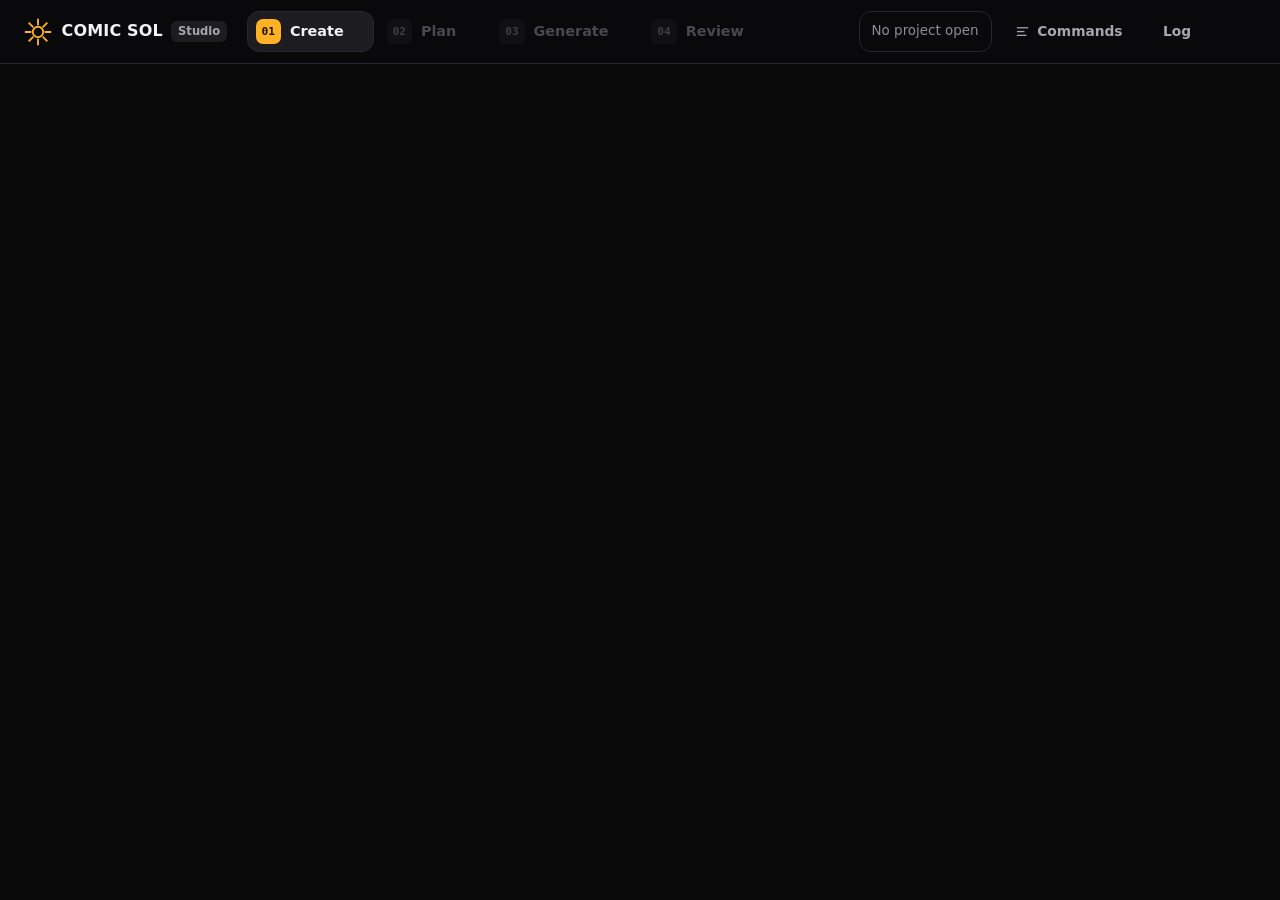
==== commit 94261a88: "feat: redesign the interface as a media-first creative SaaS workspace Owner direction: the feel of A" ====
--- a/comicsol_studio/ui/index.html
+++ b/comicsol_studio/ui/index.html
@@ -5,7 +5,7 @@
     <meta name="viewport" content="width=device-width, initial-scale=1">
     <meta name="color-scheme" content="dark light">
     <title>Comic Sol Studio</title>
-    <link rel="preload" href="./fonts/ComicNeue-Bold.ttf" as="font" type="font/ttf" crossorigin>
+    <link rel="preload" href="./fonts/Archivo-Variable.ttf" as="font" type="font/ttf" crossorigin>
     <link rel="stylesheet" href="./css/studio.css">
     <link rel="icon" href="/static/favicon.ico" type="image/x-icon">
   </head>
@@ -18,33 +18,32 @@
           <circle cx="24" cy="24" r="9"></circle>
           <path d="M24 3v8M24 37v8M3 24h8M37 24h8M9.2 9.2l5.6 5.6M33.2 33.2l5.6 5.6M38.8 9.2l-5.6 5.6M14.8 33.2l-5.6 5.6"></path>
         </svg>
-        <p class="brand-text">
-          <span class="brand-name">Comic Sol</span>
-          <span class="brand-tag">Prompt / Production</span>
-        </p>
+        <p class="brand-text"><span class="brand-name">Comic Sol</span><span class="brand-badge">Studio</span></p>
       </div>
-      <div id="project-slate" class="project-slate" aria-live="polite">
-        <span class="slate-empty">No project open</span>
-      </div>
-      <div class="tools">
+
+      <nav class="stage-nav" aria-label="Production stages">
+        <ol>
+          <li><button class="stage-step" type="button" data-view="start" aria-current="step"><span class="step-no">01</span><span class="step-name">Create</span><span class="step-dot" aria-hidden="true"></span><span class="step-status visually-hidden">Write the pitch</span></button></li>
+          <li><button class="stage-step" type="button" data-view="plan" disabled><span class="step-no">02</span><span class="step-name">Plan</span><span class="step-dot" aria-hidden="true"></span><span class="step-status visually-hidden">Needs a project</span></button></li>
+          <li><button class="stage-step" type="button" data-view="generate" disabled><span class="step-no">03</span><span class="step-name">Generate</span><span class="step-dot" aria-hidden="true"></span><span class="step-status visually-hidden">Needs a project</span></button></li>
+          <li><button class="stage-step" type="button" data-view="review" disabled><span class="step-no">04</span><span class="step-name">Review</span><span class="step-dot" aria-hidden="true"></span><span class="step-status visually-hidden">Needs a project</span></button></li>
+        </ol>
+      </nav>
+
+      <div class="topbar-end">
+        <div id="project-slate" class="project-slate" aria-live="polite">
+          <span class="slate-empty">No project open</span>
+        </div>
         <button id="palette-button" class="tool" type="button" aria-keyshortcuts="Control+K" aria-label="Open commands">
+          <svg class="icon" viewBox="0 0 24 24" aria-hidden="true" focusable="false"><path d="M4 6h16"></path><path d="M4 12h10"></path><path d="M4 18h13"></path></svg>
           <span class="tool-label">Commands</span><kbd>Ctrl K</kbd>
         </button>
         <button id="log-button" class="tool" type="button" aria-controls="production-log" aria-expanded="false">
           <span class="tool-label">Log</span>
         </button>
-        <button id="theme-button" class="tool" type="button"></button>
+        <button id="theme-button" class="tool tool-icon" type="button"></button>
       </div>
     </header>
-
-    <nav class="stage-track" aria-label="Production stages">
-      <ol>
-        <li><button class="stage-step" type="button" data-view="start" aria-current="step"><span class="step-no">01</span><span class="step-name">Start</span><span class="step-status">Write the pitch</span></button></li>
-        <li><button class="stage-step" type="button" data-view="plan" disabled><span class="step-no">02</span><span class="step-name">Plan</span><span class="step-status">Needs a project</span></button></li>
-        <li><button class="stage-step" type="button" data-view="generate" disabled><span class="step-no">03</span><span class="step-name">Generate</span><span class="step-status">Needs a project</span></button></li>
-        <li><button class="stage-step" type="button" data-view="review" disabled><span class="step-no">04</span><span class="step-name">Review</span><span class="step-status">Needs a project</span></button></li>
-      </ol>
-    </nav>
 
     <div class="workspace">
       <main id="stage" tabindex="-1">
--- a/comicsol_studio/ui/css/studio.css
+++ b/comicsol_studio/ui/css/studio.css
@@ -1,13 +1,27 @@
 /*
-  Comic Sol Studio: night production room.
-
-  Ink stage for long sessions and so artwork reads as the brightest thing on
-  screen. Cyan is structure (hairlines, selection, focus) and comes from the
-  logo's frame. Amber is reserved for the one primary action, the current
-  stage, and the desk-lamp light, so it always means "this, now".
-  Comic Neue is the engine's own lettering face; it carries headings only.
-  Crop marks on primary panels are the identity motif: print production.
+  Comic Sol Studio: a creative SaaS workspace for comics.
+
+  Owner direction: the feel of a modern AI media studio (near-black canvas,
+  big rounded media cards, a prompt composer docked to the bottom) while
+  keeping Comic Sol's own identity.
+  - Amber is the one accent: the primary action, the current stage, and the
+    single warm glow behind the Create hero. It comes from the Comic Sol logo.
+  - Cyan from the logo marks information and focus, in small doses.
+  - Archivo, expanded and heavy, carries display headings; the same family
+    keeps body text consistent. Comic Neue appears only where lettering is
+    previewed, because it is the engine's lettering face.
+  - Comic pages are paper white with ink borders in both themes: that is the
+    artwork's real surface, and it is the brightest thing on screen.
 */
+
+@font-face {
+  font-family: "Archivo";
+  src: url("../fonts/Archivo-Variable.ttf") format("truetype");
+  font-weight: 100 900;
+  font-stretch: 62% 125%;
+  font-style: normal;
+  font-display: swap;
+}
 
 @font-face {
   font-family: "Comic Neue";
@@ -19,59 +33,66 @@
 
 :root {
   color-scheme: dark;
-  --bg: #07090d;
-  --surface: #0d1218;
-  --raise: #131a23;
-  --hover: #1a2330;
-  --field: #0a0f15;
-  --line: #222d3a;
-  --line-strong: #33414f;
-  --text: #e7edf3;
-  --dim: #a2b1c0;
-  --faint: #7f8fa0;
-  --cyan: #3fd7ea;
-  --cyan-line: rgb(63 215 234 / 38%);
-  --cyan-tint: rgb(63 215 234 / 10%);
-  --amber: #f6a723;
-  --amber-ink: #1a1204;
-  --amber-tint: rgb(246 167 35 / 12%);
+  --bg: #0a0a0b;
+  --surface: #131316;
+  --raise: #1c1c21;
+  --hover: #26262c;
+  --field: #0f0f12;
+  --line: #27272d;
+  --line-strong: #3a3a42;
+  --text: #f4f4f5;
+  --dim: #a6a6b0;
+  --faint: #8c8c97;
+  --cyan: #57d9ea;
+  --cyan-tint: rgb(87 217 234 / 10%);
+  --amber: #ffb224;
+  --amber-ink: #1a1203;
+  --amber-text: #ffb224;
+  --amber-tint: rgb(255 178 36 / 12%);
+  --amber-line: rgb(255 178 36 / 45%);
   --ok: #5fdc8f;
+  --ok-tint: rgb(95 220 143 / 12%);
   --bad: #ff8597;
-  --bad-tint: rgb(255 133 151 / 10%);
+  --bad-tint: rgb(255 133 151 / 11%);
   --paper: #f4f1ea;
   --paper-ink: #14110c;
-  --lamp: rgb(246 167 35 / 9%);
-  --shadow-lift: 0 1.25rem 3rem rgb(0 0 0 / 45%);
-  --font-display: "Comic Neue", "Comic Sans MS", ui-rounded, system-ui, sans-serif;
-  --font-body: system-ui, -apple-system, "Segoe UI", Roboto, "Noto Sans", sans-serif;
+  --glass: rgb(10 10 11 / 82%);
+  --shadow-float: 0 1.5rem 3.5rem rgb(0 0 0 / 55%);
+  --shadow-card: 0 1rem 2.5rem rgb(0 0 0 / 45%);
+  --font: "Archivo", system-ui, -apple-system, "Segoe UI", Roboto, sans-serif;
   --font-code: ui-monospace, "Cascadia Code", Consolas, "SF Mono", Menlo, monospace;
-  --radius: 4px;
-  --radius-panel: 6px;
-  --gap: 1rem;
+  --font-letter: "Comic Neue", "Comic Sans MS", ui-rounded, sans-serif;
+  --r-sm: 10px;
+  --r-md: 14px;
+  --r-lg: 20px;
   --ease: cubic-bezier(0.2, 0.7, 0.2, 1);
+  --topbar: 4rem;
 }
 
 :root[data-theme="light"] {
   color-scheme: light;
-  --bg: #efece5;
-  --surface: #f8f6f1;
-  --raise: #ffffff;
-  --hover: #e7e2d8;
+  --bg: #f5f5f3;
+  --surface: #ffffff;
+  --raise: #f0f0ed;
+  --hover: #e7e7e3;
   --field: #ffffff;
-  --line: #d9d3c7;
-  --line-strong: #b9b1a2;
-  --text: #10161d;
-  --dim: #4a5663;
-  --faint: #56616d;
+  --line: #e3e3df;
+  --line-strong: #cdcdc8;
+  --text: #111114;
+  --dim: #4f4f58;
+  --faint: #5c5c66;
   --cyan: #0b6f80;
-  --cyan-line: rgb(11 111 128 / 40%);
   --cyan-tint: rgb(11 111 128 / 8%);
-  --amber-tint: rgb(246 167 35 / 16%);
+  --amber-text: #8a4f00;
+  --amber-tint: rgb(255 178 36 / 18%);
+  --amber-line: rgb(196 120 0 / 55%);
   --ok: #17733f;
+  --ok-tint: rgb(23 115 63 / 9%);
   --bad: #b4173c;
   --bad-tint: rgb(180 23 60 / 7%);
-  --lamp: rgb(246 167 35 / 12%);
-  --shadow-lift: 0 1rem 2.5rem rgb(40 30 10 / 16%);
+  --glass: rgb(245 245 243 / 85%);
+  --shadow-float: 0 1.25rem 3rem rgb(20 20 30 / 14%);
+  --shadow-card: 0 0.75rem 2rem rgb(20 20 30 / 12%);
 }
 
 *, *::before, *::after { box-sizing: border-box; }
@@ -84,25 +105,23 @@
 body {
   min-height: 100vh;
   margin: 0;
+  background: var(--bg);
   color: var(--text);
-  font: 400 0.95rem/1.55 var(--font-body);
-  /* Desk lamp: one warm pool of light over the workspace, the page's focal point. */
-  background:
-    radial-gradient(ellipse 70% 42% at 50% -6%, var(--lamp), transparent 72%) fixed,
-    var(--bg);
+  font: 400 0.95rem/1.55 var(--font);
+  font-stretch: 100%;
+  -webkit-font-smoothing: antialiased;
 }
 
 h1, h2, h3, h4 { margin: 0; line-height: 1.15; font-weight: 700; }
-h1, h2 { font-family: var(--font-display); letter-spacing: 0.005em; }
-h1 { font-size: clamp(1.9rem, 3vw, 2.7rem); }
-h2 { font-size: 1.35rem; }
+h2 { font-size: 1.15rem; font-weight: 750; letter-spacing: -0.005em; }
 h3 { font-size: 1rem; }
 p { margin: 0; }
 ul, ol { margin: 0; padding: 0; list-style: none; }
 button, input, textarea, select { font: inherit; color: inherit; }
 a { color: var(--cyan); }
 code, kbd, pre { font-family: var(--font-code); }
-::selection { background: var(--cyan-line); color: var(--text); }
+::selection { background: var(--amber-tint); color: var(--text); }
+* { scrollbar-width: thin; scrollbar-color: var(--line-strong) transparent; }
 
 :focus-visible {
   outline: 2px solid var(--cyan);
@@ -123,28 +142,25 @@
 
 .skip-link {
   position: fixed;
-  z-index: 50;
+  z-index: 60;
   top: 0.5rem;
   left: 0.5rem;
   padding: 0.7rem 1rem;
+  border-radius: var(--r-sm);
+  background: var(--amber);
   color: var(--amber-ink);
-  background: var(--amber);
-  border-radius: var(--radius);
   font-weight: 700;
   transform: translateY(-200%);
 }
 .skip-link:focus { transform: none; }
-
-* { scrollbar-width: thin; scrollbar-color: var(--line-strong) transparent; }
 
 kbd {
   display: inline-block;
   padding: 0.05rem 0.4rem;
   border: 1px solid var(--line-strong);
-  border-bottom-width: 2px;
-  border-radius: 3px;
+  border-radius: 6px;
   color: var(--dim);
-  font-size: 0.72rem;
+  font-size: 0.7rem;
   line-height: 1.5;
   white-space: nowrap;
 }
@@ -160,15 +176,26 @@
   stroke-linejoin: miter;
 }
 
-/* The logo's slash-label voice: "PROMPT / PRODUCTION". Used for eyebrows only. */
 .eyebrow {
-  margin-bottom: 0.3rem;
-  color: var(--cyan);
-  font-size: 0.72rem;
+  margin-bottom: 0.35rem;
+  color: var(--faint);
+  font-size: 0.74rem;
   font-weight: 650;
-  letter-spacing: 0.13em;
+  letter-spacing: 0.08em;
   text-transform: uppercase;
 }
+
+/* Display type: heavy, expanded, uppercase. Used for one heading per screen. */
+.display {
+  font-family: var(--font);
+  font-stretch: 118%;
+  font-weight: 820;
+  line-height: 0.95;
+  letter-spacing: -0.015em;
+  text-transform: uppercase;
+}
+.display-md { font-size: clamp(1.8rem, 3vw, 2.6rem); }
+.display-accent { color: var(--amber-text); }
 
 /* ---------- Buttons and fields ---------- */
 
@@ -177,298 +204,324 @@
   align-items: center;
   justify-content: center;
   gap: 0.45rem;
-  min-height: 2.75rem;
-  padding: 0.55rem 1rem;
+  min-height: 2.6rem;
+  padding: 0.5rem 1rem;
   border: 1px solid var(--line-strong);
-  border-radius: var(--radius);
+  border-radius: var(--r-sm);
   background: var(--raise);
   color: var(--text);
   font-weight: 600;
   cursor: pointer;
-  transition: background-color 120ms var(--ease), border-color 120ms var(--ease), color 120ms var(--ease);
-}
-.button:hover:not(:disabled), .tool:hover, .icon-button:hover { background: var(--hover); border-color: var(--faint); }
+  transition: background-color 140ms var(--ease), border-color 140ms var(--ease), color 140ms var(--ease), transform 140ms var(--ease);
+}
+.button:hover:not(:disabled), .icon-button:hover { background: var(--hover); }
 .button:active:not(:disabled) { transform: translateY(1px); }
 .button:disabled { cursor: not-allowed; opacity: 0.5; }
-
-.button-primary {
-  border-color: var(--amber);
-  background: var(--amber);
-  color: var(--amber-ink);
-  font-weight: 750;
-}
-.button-primary:hover:not(:disabled) { background: #ffb53d; border-color: #ffb53d; }
+.button-primary { border-color: var(--amber); background: var(--amber); color: var(--amber-ink); font-weight: 750; }
+.button-primary:hover:not(:disabled) { border-color: #ffc04d; background: #ffc04d; }
 /* A primary action that cannot run yet must not compete for the eye. */
 .button-primary:disabled { border-color: var(--line-strong); background: transparent; color: var(--faint); opacity: 1; }
 .button-quiet { border-color: transparent; background: transparent; color: var(--dim); }
-.button-quiet:hover:not(:disabled) { color: var(--text); }
-.button-small { min-height: 2.4rem; padding: 0.35rem 0.8rem; font-size: 0.88rem; }
-.button-large { min-height: 3.1rem; padding-inline: 1.4rem; font-size: 1.02rem; }
-.icon-button { width: 2.75rem; padding: 0; border-color: transparent; background: transparent; color: var(--dim); }
-
-.actions { display: flex; flex-wrap: wrap; align-items: center; gap: 0.6rem; }
+.button-quiet:hover:not(:disabled) { background: var(--raise); color: var(--text); }
+.button-small { min-height: 2.25rem; padding: 0.3rem 0.8rem; font-size: 0.86rem; }
+.icon-button { width: 2.6rem; padding: 0; border-color: transparent; background: transparent; color: var(--dim); }
+.icon-button:hover { color: var(--text); }
+
+/* The generate button: the single loudest control on a screen. */
+.button-generate {
+  display: inline-flex;
+  align-items: center;
+  justify-content: center;
+  gap: 0.6rem;
+  min-height: 2.9rem;
+  padding: 0 1.3rem;
+  border: 0;
+  border-radius: 12px;
+  background: var(--amber);
+  color: var(--amber-ink);
+  font-stretch: 115%;
+  font-weight: 820;
+  font-size: 0.95rem;
+  letter-spacing: 0.04em;
+  text-transform: uppercase;
+  cursor: pointer;
+  transition: background-color 140ms var(--ease), transform 140ms var(--ease);
+}
+.button-generate kbd { border-color: rgb(26 18 3 / 30%); color: rgb(26 18 3 / 75%); font-weight: 600; letter-spacing: 0; text-transform: none; }
+.button-generate:hover:not(:disabled) { background: #ffc04d; transform: translateY(-1px); }
+.button-generate:disabled { background: var(--raise); color: var(--faint); cursor: not-allowed; }
+.button-generate:disabled kbd { border-color: var(--line-strong); color: var(--faint); }
+
+.actions { display: flex; flex-wrap: wrap; align-items: center; gap: 0.55rem; }
 
 .field { display: grid; gap: 0.4rem; }
-.field > label, .field-label, legend { color: var(--dim); font-size: 0.82rem; font-weight: 650; }
+.field > label, .field-label, legend { color: var(--dim); font-size: 0.82rem; font-weight: 600; }
 .field-help { color: var(--faint); font-size: 0.82rem; line-height: 1.45; }
 .hint { color: var(--faint); font-size: 0.8rem; }
 
 input[type="text"], input[type="number"], textarea, select {
   width: 100%;
-  min-height: 2.75rem;
-  padding: 0.6rem 0.75rem;
+  min-height: 2.6rem;
+  padding: 0.55rem 0.75rem;
   border: 1px solid var(--line-strong);
-  border-radius: var(--radius);
+  border-radius: var(--r-sm);
   background: var(--field);
   color: var(--text);
-  transition: border-color 120ms var(--ease);
+  transition: border-color 140ms var(--ease);
 }
 input::placeholder, textarea::placeholder { color: var(--faint); opacity: 1; }
-input:focus, textarea:focus, select:focus { border-color: var(--cyan); }
+input:focus, textarea:focus, select:focus { border-color: var(--amber-line); }
 textarea { resize: vertical; line-height: 1.6; }
 select { cursor: pointer; }
 select:disabled, input:disabled, textarea:disabled { opacity: 0.6; cursor: not-allowed; }
+fieldset { margin: 0; padding: 0; border: 0; min-width: 0; }
 
 .confirm-row {
   display: flex;
   align-items: flex-start;
   gap: 0.65rem;
-  padding: 0.7rem 0.8rem;
+  padding: 0.7rem 0.85rem;
   border: 1px dashed var(--line-strong);
-  border-radius: var(--radius);
+  border-radius: var(--r-sm);
   cursor: pointer;
   font-size: 0.9rem;
 }
-.confirm-row input { width: 1.2rem; height: 1.2rem; margin: 0.12rem 0 0; accent-color: var(--amber); flex: none; }
-.confirm-row:has(input:checked) { border-style: solid; border-color: var(--amber); background: var(--amber-tint); }
-
-/* Segmented choices built from real radio inputs or pressed buttons. */
+.confirm-row input, .confirm-chip input { width: 1.15rem; height: 1.15rem; margin: 0.1rem 0 0; flex: none; accent-color: var(--amber); }
+.confirm-row:has(input:checked) { border-style: solid; border-color: var(--amber-line); background: var(--amber-tint); }
+
 .segmented {
   display: inline-flex;
   flex-wrap: wrap;
-  margin: 0;
-  padding: 0.2rem;
-  border: 1px solid var(--line-strong);
-  border-radius: var(--radius);
-  background: var(--field);
   gap: 0.2rem;
   width: fit-content;
   max-width: 100%;
+  padding: 0.2rem;
+  border: 1px solid var(--line);
+  border-radius: 12px;
+  background: var(--field);
 }
 .segmented label, .segmented button {
-  min-height: 2.35rem;
-  padding: 0.4rem 0.9rem;
-  border: 1px solid transparent;
-  border-radius: 3px;
+  min-height: 2.2rem;
+  padding: 0.35rem 0.9rem;
+  border: 0;
+  border-radius: 9px;
   background: transparent;
   color: var(--dim);
-  font-weight: 600;
+  font-size: 0.88rem;
+  font-weight: 650;
   cursor: pointer;
 }
-.segmented input:checked + label, .segmented button[aria-pressed="true"] {
-  border-color: var(--cyan-line);
-  background: var(--cyan-tint);
-  color: var(--cyan);
-}
+.segmented input:checked + label, .segmented button[aria-pressed="true"] { background: var(--hover); color: var(--text); }
 .segmented input:focus-visible + label { outline: 2px solid var(--cyan); outline-offset: 1px; }
-fieldset { margin: 0; padding: 0; border: 0; min-width: 0; }
+.segmented-compact label { min-height: 2rem; padding: 0.25rem 0.75rem; font-size: 0.82rem; }
+
+/* Chips: compact labelled controls in composers. Each wraps a real select or input. */
+.chip {
+  position: relative;
+  display: inline-flex;
+  align-items: center;
+  gap: 0.45rem;
+  min-height: 2.5rem;
+  padding: 0 0.75rem;
+  border: 1px solid var(--line);
+  border-radius: var(--r-sm);
+  background: var(--raise);
+  font-size: 0.84rem;
+  cursor: pointer;
+  transition: border-color 140ms var(--ease), background-color 140ms var(--ease);
+}
+.chip:hover { border-color: var(--line-strong); background: var(--hover); }
+.chip:focus-within { border-color: var(--amber-line); background: var(--hover); }
+.chip-label { color: var(--faint); font-size: 0.76rem; font-weight: 600; }
+.chip select, .chip input {
+  width: auto;
+  min-height: 0;
+  padding: 0;
+  border: 0;
+  background: transparent;
+  color: var(--text);
+  font-weight: 650;
+  font-size: 0.86rem;
+}
+.chip select { max-width: 15rem; padding-right: 0.2rem; }
+.chip select option, .chip select optgroup { background: var(--surface); color: var(--text); }
+.chip input { width: 3.2rem; }
+.chip-wide select { max-width: 14rem; }
+.chip-icon { justify-content: center; width: 2.5rem; padding: 0; color: var(--dim); }
+.chip-icon:hover { color: var(--text); }
+#project-archive:focus-visible + .file-chip, .chip-icon:focus-within { outline: 2px solid var(--cyan); outline-offset: 2px; }
 
 .chips { display: flex; flex-wrap: wrap; gap: 0.35rem; }
-.chip {
-  padding: 0.12rem 0.5rem;
+.tag {
+  padding: 0.15rem 0.55rem;
   border: 1px solid var(--line-strong);
-  border-radius: 3px;
+  border-radius: 8px;
   color: var(--dim);
   font-size: 0.8rem;
 }
-.chip-cast { border-color: var(--cyan-line); color: var(--cyan); }
-.chip-avoid { border-style: dashed; }
+.tag-cast { border-color: rgb(87 217 234 / 35%); color: var(--cyan); }
+.tag-avoid { border-style: dashed; }
 
 /* ---------- Shell ---------- */
 
 .topbar {
+  position: sticky;
+  top: 0;
+  z-index: 20;
   display: flex;
   align-items: center;
-  gap: 1rem;
-  padding: 0.7rem clamp(1rem, 2.5vw, 1.75rem);
+  gap: 1.25rem;
+  min-height: var(--topbar);
+  padding: 0 clamp(1rem, 2vw, 1.5rem);
   border-bottom: 1px solid var(--line);
-}
-.brand { display: flex; align-items: center; gap: 0.65rem; }
-.brand-mark { width: 2rem; height: 2rem; fill: none; stroke: var(--amber); stroke-width: 3; stroke-linecap: square; }
-.brand-text { display: grid; line-height: 1.1; }
-.brand-name { font-family: var(--font-display); font-size: 1.3rem; font-weight: 700; }
-.brand-tag { color: var(--cyan); font-size: 0.66rem; font-weight: 650; letter-spacing: 0.14em; text-transform: uppercase; }
-
+  background: var(--glass);
+  backdrop-filter: blur(14px);
+}
+.brand { display: flex; align-items: center; gap: 0.6rem; flex: none; }
+.brand-mark { width: 1.75rem; height: 1.75rem; fill: none; stroke: var(--amber); stroke-width: 3.2; stroke-linecap: square; }
+.brand-text { display: flex; align-items: center; gap: 0.5rem; }
+.brand-name { font-stretch: 120%; font-weight: 850; font-size: 1rem; letter-spacing: 0.01em; text-transform: uppercase; white-space: nowrap; }
+.brand-badge { padding: 0.1rem 0.45rem; border-radius: 6px; background: var(--raise); color: var(--dim); font-size: 0.72rem; font-weight: 650; }
+
+.stage-nav ol { display: flex; align-items: center; gap: 0.25rem; }
+.stage-step {
+  position: relative;
+  display: inline-flex;
+  align-items: center;
+  gap: 0.55rem;
+  min-height: 2.6rem;
+  padding: 0.35rem 0.85rem 0.35rem 0.45rem;
+  border: 1px solid transparent;
+  border-radius: 12px;
+  background: transparent;
+  color: var(--dim);
+  font-size: 0.9rem;
+  font-weight: 650;
+  cursor: pointer;
+  transition: background-color 140ms var(--ease), color 140ms var(--ease);
+}
+.stage-step:hover:not(:disabled) { background: var(--raise); color: var(--text); }
+.step-no {
+  display: grid;
+  place-items: center;
+  width: 1.6rem;
+  height: 1.6rem;
+  border-radius: 7px;
+  background: var(--raise);
+  color: var(--faint);
+  font-family: var(--font-code);
+  font-size: 0.7rem;
+  font-weight: 700;
+}
+.stage-step[aria-current="step"] { border-color: var(--line); background: var(--raise); color: var(--text); }
+.stage-step[aria-current="step"] .step-no { background: var(--amber); color: var(--amber-ink); }
+.stage-step:disabled { cursor: not-allowed; opacity: 0.4; }
+/* The dot reports real stage state; idle shows nothing. */
+.step-dot { width: 0.45rem; height: 0.45rem; border-radius: 50%; background: transparent; }
+.stage-step[data-tone="busy"] .step-dot { background: var(--cyan); }
+.stage-step[data-tone="attention"] .step-dot { background: var(--amber); }
+.stage-step[data-tone="done"] .step-dot { background: var(--ok); }
+.stage-step[data-tone="bad"] .step-dot { background: var(--bad); }
+
+.topbar-end { display: flex; align-items: center; gap: 0.4rem; margin-left: auto; min-width: 0; }
 .project-slate {
   display: flex;
   align-items: center;
-  gap: 0.6rem;
+  gap: 0.5rem;
   min-width: 0;
-  margin-left: auto;
-  padding: 0.35rem 0.75rem;
-  border-left: 1px solid var(--line);
-}
-.slate-empty { color: var(--faint); font-size: 0.85rem; }
-.slate-title { overflow: hidden; max-width: 22rem; font-weight: 650; text-overflow: ellipsis; white-space: nowrap; }
-.slate-chip { padding: 0.05rem 0.45rem; border: 1px solid var(--cyan-line); border-radius: 3px; color: var(--cyan); font-size: 0.74rem; white-space: nowrap; }
-.slate-rev { color: var(--faint); font-family: var(--font-code); font-size: 0.78rem; white-space: nowrap; }
-
-.tools { display: flex; align-items: center; gap: 0.4rem; }
-.tool { position: relative; padding-inline: 0.8rem; background: transparent; color: var(--dim); font-size: 0.86rem; }
-.tool:hover { color: var(--text); }
-.tool kbd { font-size: 0.68rem; }
-#log-button[aria-expanded="true"] { border-color: var(--cyan-line); color: var(--cyan); }
+  min-height: 2.6rem;
+  padding: 0 0.75rem;
+  border: 1px solid var(--line);
+  border-radius: 12px;
+}
+.slate-empty { color: var(--faint); font-size: 0.84rem; white-space: nowrap; }
+.slate-title { overflow: hidden; max-width: 14rem; font-weight: 700; font-size: 0.88rem; text-overflow: ellipsis; white-space: nowrap; }
+.slate-chip { padding: 0.05rem 0.45rem; border-radius: 6px; background: var(--cyan-tint); color: var(--cyan); font-size: 0.72rem; font-weight: 650; white-space: nowrap; }
+.slate-rev { color: var(--faint); font-family: var(--font-code); font-size: 0.74rem; white-space: nowrap; }
+
+.tool { position: relative; border-color: transparent; background: transparent; color: var(--dim); font-size: 0.86rem; }
+.tool:hover { background: var(--raise); color: var(--text); }
+.tool kbd { font-size: 0.66rem; }
+.tool-icon { width: 2.6rem; padding: 0; }
+.tool-icon .tool-label { position: absolute; width: 1px; height: 1px; overflow: hidden; clip: rect(0 0 0 0); white-space: nowrap; }
+#log-button[aria-expanded="true"] { background: var(--raise); color: var(--text); }
 #log-button[data-unseen]:not([data-unseen=""])::after {
   content: attr(data-unseen);
   position: absolute;
-  top: -0.45rem;
-  right: -0.45rem;
-  min-width: 1.3rem;
-  padding: 0 0.3rem;
-  border-radius: 3px;
+  top: 0.15rem;
+  right: 0.15rem;
+  min-width: 1.15rem;
+  padding: 0 0.25rem;
+  border-radius: 6px;
   background: var(--amber);
   color: var(--amber-ink);
-  font-size: 0.7rem;
+  font-size: 0.66rem;
   font-weight: 800;
-  line-height: 1.3rem;
+  line-height: 1.15rem;
   text-align: center;
 }
 
-/* Stage track: four production stages on one rail. A connector turns cyan
-   once the project has really reached the next stage; amber marks where you are. */
-.stage-track {
-  padding: 0.9rem clamp(1rem, 2.5vw, 1.75rem) 0.75rem;
-  border-bottom: 1px solid var(--line);
-}
-.stage-track ol { display: grid; grid-template-columns: repeat(4, minmax(0, 1fr)); gap: 0.5rem; }
-.stage-track li { position: relative; min-width: 0; }
-.stage-track li:not(:last-child)::after {
-  content: "";
-  position: absolute;
-  top: 1rem;
-  left: 2.5rem;
-  width: calc(100% - 3rem + 0.5rem);
-  height: 1px;
-  background: linear-gradient(var(--cyan), var(--cyan)) left / 0% 100% no-repeat, var(--line-strong);
-  transition: background-size 420ms var(--ease);
-  pointer-events: none;
-}
-.stage-track li[data-reached="true"]::after { background-size: 100% 100%; }
-.stage-step {
+.workspace { position: relative; }
+#stage { display: block; min-height: calc(100vh - var(--topbar)); outline: none; }
+#stage:focus-visible { outline: 2px solid var(--cyan); outline-offset: -4px; }
+#stage-view { min-height: 100%; }
+
+.stage-enter { animation: stage-in 260ms var(--ease) both; }
+@keyframes stage-in {
+  from { opacity: 0; transform: translateY(10px); }
+  to { opacity: 1; transform: none; }
+}
+
+/* ---------- Common views ---------- */
+
+.view {
   display: grid;
-  justify-items: start;
-  gap: 0.2rem;
-  width: 100%;
-  padding: 0;
-  border: 0;
-  background: transparent;
-  color: var(--dim);
-  text-align: left;
-  cursor: pointer;
-}
-.step-no {
-  display: grid;
-  place-items: center;
-  width: 2rem;
-  height: 2rem;
-  border: 1px solid var(--line-strong);
-  border-radius: 3px;
-  background: var(--bg);
-  font-family: var(--font-code);
-  font-size: 0.78rem;
-  font-weight: 700;
-}
-.step-name { font-family: var(--font-display); font-size: 1.12rem; font-weight: 700; color: var(--text); }
-.step-status { max-width: 100%; overflow: hidden; color: var(--faint); font-size: 0.76rem; text-overflow: ellipsis; white-space: nowrap; }
-.stage-step:hover:not(:disabled) .step-no { border-color: var(--cyan); color: var(--cyan); }
-.stage-step[aria-current="step"] .step-no { border-color: var(--amber); background: var(--amber); color: var(--amber-ink); }
-.stage-step[aria-current="step"] .step-name { color: var(--amber); }
-.stage-step:disabled { cursor: not-allowed; opacity: 0.45; }
-
-.workspace { position: relative; }
-#stage { display: block; padding: clamp(1rem, 2.5vw, 1.75rem); outline: none; }
-#stage:focus-visible { outline: 2px solid var(--cyan-line); outline-offset: -4px; }
-
-.stage-enter { animation: stage-in 220ms var(--ease) both; }
-@keyframes stage-in {
-  from { opacity: 0; transform: translateY(8px); }
-  to { opacity: 1; transform: none; }
-}
-
-/* ---------- Panels ---------- */
-
-.view { display: grid; gap: 1.25rem; min-width: 0; }
+  align-content: start;
+  gap: 1.5rem;
+  width: min(100%, 92rem);
+  min-width: 0;
+  margin-inline: auto;
+  padding: clamp(1rem, 2.5vw, 2rem);
+}
 
 .panel {
   position: relative;
   min-width: 0;
-  padding: clamp(1rem, 2vw, 1.4rem);
+  padding: clamp(1rem, 1.8vw, 1.35rem);
   border: 1px solid var(--line);
-  border-radius: var(--radius-panel);
+  border-radius: var(--r-md);
   background: var(--surface);
 }
+.panel-marked { border-color: var(--line-strong); }
 .panel-quiet { background: transparent; border-style: dashed; }
 .panel-head { display: grid; gap: 0.1rem; margin-bottom: 1rem; }
-.panel-head-row { display: flex; flex-wrap: wrap; align-items: flex-end; justify-content: space-between; gap: 0.75rem; }
-
-/* Crop marks: the identity motif, only on the primary panel of each stage. */
-.panel-marked { border-color: var(--line-strong); }
-.panel-marked::before {
-  content: "";
-  position: absolute;
-  inset: -9px;
-  pointer-events: none;
-  --mark: var(--cyan);
-  background:
-    linear-gradient(var(--mark), var(--mark)) top left / 14px 1px,
-    linear-gradient(var(--mark), var(--mark)) top left / 1px 14px,
-    linear-gradient(var(--mark), var(--mark)) top right / 14px 1px,
-    linear-gradient(var(--mark), var(--mark)) top right / 1px 14px,
-    linear-gradient(var(--mark), var(--mark)) bottom left / 14px 1px,
-    linear-gradient(var(--mark), var(--mark)) bottom left / 1px 14px,
-    linear-gradient(var(--mark), var(--mark)) bottom right / 14px 1px,
-    linear-gradient(var(--mark), var(--mark)) bottom right / 1px 14px;
-  background-repeat: no-repeat;
-  opacity: 0.85;
-}
-
-.stage-head {
-  display: flex;
-  flex-wrap: wrap;
-  align-items: flex-end;
-  justify-content: space-between;
-  gap: 1rem;
-}
-.stage-lede { max-width: 46rem; margin-top: 0.4rem; color: var(--dim); }
-.stage-facts { display: flex; flex-wrap: wrap; gap: 1.2rem; margin-top: 0.5rem; }
-.fact { display: inline-flex; align-items: baseline; gap: 0.4rem; }
-.fact-label { color: var(--faint); font-size: 0.75rem; letter-spacing: 0.08em; text-transform: uppercase; }
-.fact-value { font-weight: 650; }
+.panel-head-row { display: flex; flex-wrap: wrap; align-items: center; justify-content: space-between; gap: 0.75rem; }
+
+.stage-head { display: flex; flex-wrap: wrap; align-items: flex-end; justify-content: space-between; gap: 1rem; padding-top: 0.5rem; }
+.stage-lede { max-width: 44rem; margin-top: 0.7rem; color: var(--dim); font-size: 1rem; }
+.stage-facts { display: flex; flex-wrap: wrap; gap: 0.5rem; margin-top: 0.8rem; }
+.fact { display: inline-flex; align-items: baseline; gap: 0.4rem; padding: 0.3rem 0.65rem; border: 1px solid var(--line); border-radius: 9px; }
+.fact-label { color: var(--faint); font-size: 0.74rem; font-weight: 600; }
+.fact-value { font-weight: 700; font-size: 0.86rem; }
 .stage-tools { display: flex; flex-wrap: wrap; gap: 0.4rem; }
 
-.notice {
-  padding: 0.7rem 0.85rem;
-  border: 1px solid var(--line-strong);
-  border-radius: var(--radius);
-  background: var(--raise);
-  font-size: 0.9rem;
-}
-.notice-agent { border-color: var(--cyan-line); background: var(--cyan-tint); }
-.notice-warn { border-color: var(--amber); background: var(--amber-tint); }
+.notice { padding: 0.7rem 0.85rem; border: 1px solid var(--line-strong); border-radius: var(--r-sm); background: var(--raise); font-size: 0.9rem; }
+.notice-agent { border-color: rgb(87 217 234 / 35%); background: var(--cyan-tint); }
+.notice-warn { border-color: var(--amber-line); background: var(--amber-tint); }
 
 .banner {
   position: relative;
   overflow: hidden;
-  padding: 0.85rem 1rem;
+  padding: 0.9rem 1.1rem;
   border: 1px solid var(--line-strong);
-  border-radius: var(--radius-panel);
-  background: var(--raise);
-}
-.banner[data-tone="working"] { border-color: var(--cyan-line); }
-.banner[data-tone="ready"] { border-color: var(--amber); background: var(--amber-tint); }
+  border-radius: var(--r-md);
+  background: var(--surface);
+}
+.banner[data-tone="working"] { border-color: rgb(87 217 234 / 35%); }
+.banner[data-tone="ready"] { border-color: var(--amber-line); background: var(--amber-tint); }
 .banner[data-tone="error"] { border-color: var(--bad); background: var(--bad-tint); }
 
-/* A scanning hairline marks real in-flight work and stops when it ends. */
+/* A scanning line marks real in-flight work and stops when the work ends. */
 .scan {
   position: absolute;
   top: 0;
@@ -483,224 +536,280 @@
   to { transform: translateX(340%); }
 }
 
-.state-note {
+.state-note { display: flex; flex-wrap: wrap; align-items: center; gap: 0.6rem; padding: 1.2rem; border: 1px dashed var(--line-strong); border-radius: var(--r-md); color: var(--dim); }
+.state-note-error { border-color: var(--bad); color: var(--text); background: var(--bad-tint); }
+.state-note-error .icon { color: var(--bad); }
+
+.fact-list { display: grid; grid-template-columns: max-content 1fr; gap: 0.35rem 1rem; font-size: 0.9rem; }
+.fact-list dt { color: var(--faint); }
+.fact-list dd { margin: 0; }
+
+/* ---------- Comic page thumbnails (shared) ---------- */
+
+.page-thumb {
+  position: relative;
+  display: block;
+  aspect-ratio: 2 / 3;
+  border-radius: 5px;
+  background: var(--paper);
+}
+.thumb-panel {
+  position: absolute;
+  border: 2px solid var(--paper-ink);
+  /* Ink-and-screentone fills so a layout reads as a comic page, not a wireframe. */
+  background:
+    radial-gradient(rgb(0 0 0 / 22%) 0.9px, transparent 1.3px) 0 0 / 6px 6px,
+    linear-gradient(160deg, #3a3d48, #121318);
+}
+.thumb-panel.tone-1 { background: radial-gradient(rgb(0 0 0 / 18%) 0.9px, transparent 1.3px) 0 0 / 6px 6px, linear-gradient(160deg, #ffc350, #c4520f); }
+.thumb-panel.tone-2 { background: radial-gradient(rgb(0 0 0 / 22%) 0.9px, transparent 1.3px) 0 0 / 6px 6px, linear-gradient(160deg, #2f6f7d, #0d1b20); }
+
+/* ---------- Create ---------- */
+
+.view-start, .view-generate {
+  display: flex;
+  flex-direction: column;
+  min-height: calc(100vh - var(--topbar));
+  padding-bottom: 0;
+}
+.view-start { position: relative; gap: 1rem; }
+
+.create-hero {
+  position: relative;
+  display: grid;
+  justify-items: center;
+  gap: 0.75rem;
+  padding: clamp(0.25rem, 2vh, 2rem) 0 0.25rem;
+  text-align: center;
+}
+/* The one warm glow on the page sits behind the hero: the Create focal point. */
+.create-hero::before {
+  content: "";
+  position: absolute;
+  inset: -10% 10% 20%;
+  z-index: -1;
+  background: radial-gradient(ellipse at 50% 35%, rgb(255 178 36 / 12%), transparent 65%);
+  pointer-events: none;
+}
+.create-hero .display { font-size: clamp(2rem, 4.2vw, 3.8rem); }
+.create-hero .display span { display: block; }
+.hero-lede { max-width: 36rem; color: var(--dim); font-size: 1.05rem; }
+
+.fan { position: relative; width: min(100%, 32rem); height: clamp(7rem, 14vh, 10.5rem); margin-bottom: 1.3rem; }
+.fan-card {
+  --i: 0;
+  position: absolute;
+  bottom: 0;
+  left: 50%;
+  width: clamp(4.2rem, 8.8vh, 6.2rem);
+  padding: 4px;
+  border-radius: 9px;
+  background: var(--paper);
+  box-shadow: var(--shadow-card);
+  transform: translateX(calc(-50% + var(--i) * 72%)) rotate(calc(var(--i) * 7deg));
+  transform-origin: 50% 120%;
+  transition: transform 320ms var(--ease);
+}
+.fan-card:nth-child(1), .fan-card:nth-child(5) { bottom: -0.6rem; }
+.fan-card:nth-child(3) { z-index: 2; }
+.fan-card:nth-child(2), .fan-card:nth-child(4) { z-index: 1; }
+/* Hovering the hero spreads the pages a little: a small reward, nothing more. */
+.create-hero:hover .fan-card { transform: translateX(calc(-50% + var(--i) * 86%)) rotate(calc(var(--i) * 9deg)); }
+
+.resume-card {
   display: flex;
   flex-wrap: wrap;
   align-items: center;
-  gap: 0.6rem;
-  padding: 1.1rem;
-  border: 1px dashed var(--line-strong);
-  border-radius: var(--radius);
+  gap: 1rem 1.25rem;
+  width: 100%;
+  padding: 0.6rem 0.75rem 0.6rem 0.6rem;
+  border: 1px solid var(--line);
+  border-radius: var(--r-md);
+  background: linear-gradient(100deg, var(--amber-tint), transparent 55%), var(--surface);
+}
+.resume-thumbs { flex: none; width: 2.6rem; padding: 2px; border-radius: 5px; background: var(--paper); }
+.resume-body { flex: 1 1 16rem; min-width: 0; }
+.resume-body h2 { font-stretch: 112%; font-weight: 820; font-size: 1rem; text-transform: uppercase; }
+.resume-body .eyebrow { margin-bottom: 0.2rem; }
+.resume-meta { margin-top: 0.2rem; color: var(--dim); font-size: 0.86rem; }
+
+.composer-dock {
+  position: sticky;
+  bottom: 0;
+  z-index: 10;
+  margin-top: auto;
+  padding: 1.25rem 0 1rem;
+  background: linear-gradient(to bottom, transparent, var(--bg) 1.25rem);
+}
+.composer {
+  display: grid;
+  gap: 0.5rem;
+  width: min(100%, 60rem);
+  margin-inline: auto;
+  padding: 0.75rem;
+  border: 1px solid var(--line-strong);
+  border-radius: var(--r-lg);
+  background: var(--surface);
+  box-shadow: var(--shadow-float);
+  transition: border-color 160ms var(--ease), box-shadow 160ms var(--ease);
+}
+.composer:focus-within { border-color: var(--amber-line); box-shadow: var(--shadow-float), 0 0 0 4px var(--amber-tint); }
+/* The composer ring above is the focus indicator for its two text fields. */
+.composer .composer-title:focus-visible, .composer .composer-input:focus-visible { outline: none; }
+.composer-head { display: flex; align-items: center; gap: 0.5rem; }
+.composer .composer-title {
+  flex: 1;
+  min-width: 0;
+  min-height: 2.2rem;
+  padding: 0.2rem 0.4rem;
+  border: 0;
+  background: transparent;
+  font-stretch: 112%;
+  font-weight: 800;
+  font-size: 0.98rem;
+  letter-spacing: 0.01em;
+  text-transform: uppercase;
+}
+.composer .composer-title::placeholder { text-transform: uppercase; }
+.composer .composer-input {
+  min-height: 4.5rem;
+  max-height: 20rem;
+  padding: 0.35rem 0.4rem;
+  border: 0;
+  background: transparent;
+  font-size: 1.05rem;
+  line-height: 1.55;
+  resize: none;
+}
+.composer-bar { display: flex; flex-wrap: wrap; align-items: center; gap: 0.45rem; }
+.composer-spacer { flex: 1; }
+.composer-help { padding: 0.15rem 0.4rem 0.1rem; color: var(--faint); font-size: 0.78rem; }
+
+.meter { color: var(--faint); font-family: var(--font-code); font-size: 0.74rem; white-space: nowrap; }
+.meter[data-state="near"] { color: var(--amber-text); }
+.meter[data-state="over"] { color: var(--bad); }
+
+.file-chip { display: inline-flex; align-items: center; gap: 0.4rem; min-height: 2.5rem; padding: 0 0.3rem 0 0.75rem; border: 1px solid rgb(87 217 234 / 35%); border-radius: var(--r-sm); background: var(--cyan-tint); font-size: 0.82rem; }
+.file-name { overflow: hidden; max-width: 12rem; text-overflow: ellipsis; white-space: nowrap; }
+.file-action { min-height: 2rem; padding: 0 0.6rem; border: 0; border-radius: 7px; background: var(--surface); font-weight: 700; cursor: pointer; }
+
+.drop-overlay {
+  position: fixed;
+  inset: calc(var(--topbar) + 1rem) 1rem 1rem;
+  z-index: 40;
+  display: none;
+  place-content: center;
+  justify-items: center;
+  gap: 0.75rem;
+  border: 2px dashed var(--amber-line);
+  border-radius: 24px;
+  background: color-mix(in srgb, var(--bg) 90%, transparent);
+  color: var(--text);
+  font-weight: 700;
+  pointer-events: none;
+}
+.drop-overlay .icon { width: 2.4rem; height: 2.4rem; color: var(--amber); }
+.view-start[data-drop="true"] .drop-overlay { display: grid; }
+
+/* ---------- Plan ---------- */
+
+.plan-layout { display: grid; gap: 1.25rem; align-items: start; }
+.plan-side { display: grid; gap: 1.25rem; align-content: start; }
+
+.binder { display: grid; gap: 1rem; }
+.binder-tabs { display: grid; grid-template-columns: repeat(4, minmax(0, 1fr)); gap: 0.4rem; padding: 0.3rem; border-radius: var(--r-md); background: var(--field); }
+.binder-tab {
+  position: relative;
+  display: grid;
+  gap: 0.1rem;
+  min-height: 3.4rem;
+  padding: 0.5rem 0.75rem;
+  border: 1px solid transparent;
+  border-radius: var(--r-sm);
+  background: transparent;
   color: var(--dim);
-}
-.state-note-error { border-color: var(--bad); color: var(--text); background: var(--bad-tint); }
-.state-note-error .icon { color: var(--bad); }
-
-.fact-list { display: grid; grid-template-columns: max-content 1fr; gap: 0.3rem 0.9rem; font-size: 0.9rem; }
-.fact-list dt { color: var(--faint); }
-.fact-list dd { margin: 0; }
-
-/* ---------- Start ---------- */
-
-.view-start { grid-template-columns: minmax(0, 1fr); align-items: start; }
-.composer { display: grid; gap: 1.1rem; }
-.composer .title-input {
-  min-height: 3.4rem;
-  border-color: transparent;
-  border-bottom: 1px solid var(--line-strong);
-  border-radius: 0;
-  background: transparent;
-  font-family: var(--font-display);
-  font-size: clamp(1.5rem, 2.4vw, 2rem);
-  font-weight: 700;
-  padding-inline: 0;
-}
-.composer .title-input:focus { border-color: transparent; border-bottom-color: var(--amber); }
-.field-source textarea { min-height: 13rem; font-size: 1rem; }
-.source-foot { display: flex; flex-wrap: wrap; justify-content: space-between; gap: 0.5rem 1rem; }
-
-.meter { display: inline-flex; align-items: center; gap: 0.6rem; color: var(--faint); font-family: var(--font-code); font-size: 0.75rem; }
-.meter-track { position: relative; width: 6rem; height: 4px; overflow: hidden; border-radius: 2px; background: var(--line); }
-.meter-fill { position: absolute; inset: 0; background: var(--cyan); transform-origin: left; transform: scaleX(var(--ratio, 0)); transition: transform 160ms var(--ease); }
-.meter[data-state="near"] .meter-fill { background: var(--amber); }
-.meter[data-state="over"] .meter-fill { background: var(--bad); }
-.meter[data-state="over"] { color: var(--bad); }
-
-.composer-grid { display: grid; grid-template-columns: minmax(0, 1fr) minmax(0, 14rem); gap: 1rem; align-items: start; }
-.page-picker { display: grid; gap: 0.45rem; }
-.page-options { display: flex; flex-wrap: wrap; gap: 0.5rem; }
-.page-option {
-  display: grid;
-  justify-items: center;
-  gap: 0.3rem;
-  min-width: 4.2rem;
-  min-height: 4.6rem;
-  padding: 0.55rem 0.5rem 0.4rem;
-  border: 1px solid var(--line-strong);
-  border-radius: var(--radius);
-  color: var(--dim);
-  font-size: 0.82rem;
-  font-weight: 650;
+  text-align: left;
   cursor: pointer;
-}
-.page-sheets { display: flex; height: 2rem; }
-.page-sheet {
-  width: 1.3rem;
-  height: 1.95rem;
-  margin-left: -0.55rem;
-  border: 1px solid var(--faint);
-  border-radius: 1px;
-  background: var(--raise);
-}
-.page-sheet:first-child { margin-left: 0; }
-.page-picker input:checked + .page-option { border-color: var(--cyan); background: var(--cyan-tint); color: var(--cyan); }
-.page-picker input:checked + .page-option .page-sheet { border-color: var(--cyan); background: var(--paper); }
-.page-picker input:focus-visible + .page-option { outline: 2px solid var(--cyan); outline-offset: 2px; }
-
-.composer-actions { display: flex; flex-wrap: wrap; align-items: center; gap: 0.9rem; padding-top: 0.4rem; }
-.composer-actions .button-quiet { margin-left: auto; }
-
-.start-side { display: grid; gap: 1.25rem; align-content: start; }
-.import-form { display: grid; gap: 0.8rem; }
-.dropzone {
-  display: grid;
-  justify-items: center;
-  gap: 0.25rem;
-  padding: 1.5rem 1rem;
-  border: 1px dashed var(--line-strong);
-  border-radius: var(--radius-panel);
-  color: var(--dim);
-  text-align: center;
-  cursor: pointer;
-  transition: border-color 120ms var(--ease), background-color 120ms var(--ease);
-}
-.dropzone .icon { width: 1.6rem; height: 1.6rem; color: var(--cyan); }
-.dropzone:hover, .dropzone[data-over="true"] { border-color: var(--cyan); background: var(--cyan-tint); }
-.dropzone[data-filled="true"] { border-style: solid; border-color: var(--cyan-line); }
-#project-archive:focus-visible + .dropzone { outline: 2px solid var(--cyan); outline-offset: 2px; }
-.drop-title { color: var(--text); font-weight: 650; }
-.drop-sub { font-size: 0.82rem; }
-.drop-file { margin-top: 0.35rem; color: var(--faint); font-family: var(--font-code); font-size: 0.78rem; overflow-wrap: anywhere; }
-
-.resume-strip {
-  grid-column: 1 / -1;
+  transition: background-color 140ms var(--ease);
+}
+.binder-tab:hover { background: var(--raise); color: var(--text); }
+.binder-tab[aria-selected="true"] { border-color: var(--line-strong); background: var(--raise); color: var(--text); }
+.tab-title { font-weight: 750; }
+.tab-hint { overflow: hidden; color: var(--faint); font-size: 0.74rem; text-overflow: ellipsis; white-space: nowrap; }
+.tab-dot { position: absolute; top: 0.6rem; right: 0.6rem; width: 0.45rem; height: 0.45rem; border-radius: 50%; background: var(--amber); opacity: 0; }
+.binder-tab[data-dirty="true"] .tab-dot { opacity: 1; }
+.binder-toolbar { display: flex; flex-wrap: wrap; align-items: center; justify-content: space-between; gap: 0.5rem; }
+
+.binder[data-mode="read"] .doc-edit, .binder[data-mode="edit"] .doc-read { display: none; }
+.doc-read { min-height: 18rem; }
+.code-editor { min-height: 28rem; font-family: var(--font-code); font-size: 0.84rem; line-height: 1.55; tab-size: 2; white-space: pre; overflow-wrap: normal; overflow-x: auto; }
+.code-editor[readonly] { opacity: 0.7; }
+.json-status { margin-top: 0.4rem; color: var(--faint); font-family: var(--font-code); font-size: 0.76rem; }
+.json-status[data-state="valid"] { color: var(--ok); }
+.json-status[data-state="invalid"] { color: var(--bad); }
+
+/* Unsaved edits float as an action dock at the bottom of the binder. */
+.binder-foot {
+  position: sticky;
+  bottom: 1rem;
+  z-index: 5;
   display: flex;
   flex-wrap: wrap;
   align-items: center;
   justify-content: space-between;
   gap: 0.75rem;
-  padding: 0.75rem 1rem;
-  border: 1px solid var(--cyan-line);
-  border-radius: var(--radius-panel);
-  background: var(--cyan-tint);
-}
-.resume-strip p { color: var(--dim); }
-.resume-strip strong { color: var(--text); }
-.note-title { margin-bottom: 0.6rem; font-family: var(--font-body); font-size: 0.92rem; }
-.note-list { display: grid; gap: 0.5rem; color: var(--dim); font-size: 0.86rem; }
-.note-list li { padding-left: 1rem; position: relative; }
-.note-list li::before { content: ""; position: absolute; left: 0; top: 0.6em; width: 0.4rem; height: 1px; background: var(--cyan); }
-
-/* ---------- Plan ---------- */
-
-.plan-layout { display: grid; gap: 1.25rem; align-items: start; }
-.plan-side { display: grid; gap: 1.25rem; align-content: start; }
-
-.binder { display: grid; gap: 1rem; }
-.binder-tabs { display: grid; grid-template-columns: repeat(4, minmax(0, 1fr)); gap: 0.4rem; }
-.binder-tab {
-  position: relative;
-  display: grid;
-  gap: 0.1rem;
-  min-height: 3.6rem;
-  padding: 0.55rem 0.7rem;
-  border: 1px solid var(--line);
-  border-radius: var(--radius);
-  background: transparent;
-  color: var(--dim);
-  text-align: left;
-  cursor: pointer;
-}
-.binder-tab:hover { border-color: var(--line-strong); color: var(--text); }
-.binder-tab[aria-selected="true"] { border-color: var(--cyan); background: var(--cyan-tint); color: var(--text); }
-.tab-title { font-weight: 700; }
-.tab-hint { overflow: hidden; color: var(--faint); font-size: 0.74rem; text-overflow: ellipsis; white-space: nowrap; }
-.tab-dot { position: absolute; top: 0.55rem; right: 0.55rem; width: 0.5rem; height: 0.5rem; border-radius: 1px; background: var(--amber); opacity: 0; }
-.binder-tab[data-dirty="true"] .tab-dot { opacity: 1; }
-.binder-toolbar { display: flex; flex-wrap: wrap; align-items: center; justify-content: space-between; gap: 0.5rem; }
-
-.binder[data-mode="read"] .doc-edit, .binder[data-mode="edit"] .doc-read { display: none; }
-.doc-read { min-height: 18rem; }
-.code-editor {
-  min-height: 26rem;
-  font-family: var(--font-code);
-  font-size: 0.84rem;
-  line-height: 1.55;
-  tab-size: 2;
-  white-space: pre;
-  overflow-wrap: normal;
-  overflow-x: auto;
-}
-.code-editor[readonly] { opacity: 0.7; }
-.json-status { margin-top: 0.4rem; font-family: var(--font-code); font-size: 0.76rem; color: var(--faint); }
-.json-status[data-state="valid"] { color: var(--ok); }
-.json-status[data-state="invalid"] { color: var(--bad); }
-.binder-foot { display: flex; flex-wrap: wrap; align-items: center; justify-content: space-between; gap: 0.75rem; padding-top: 0.9rem; border-top: 1px solid var(--line); }
+  padding: 0.6rem 0.6rem 0.6rem 1rem;
+  border: 1px solid var(--line-strong);
+  border-radius: var(--r-md);
+  background: var(--raise);
+  box-shadow: var(--shadow-card);
+}
 .binder-summary { color: var(--dim); font-size: 0.86rem; }
 
-.read-heading { margin: 1.4rem 0 0.7rem; color: var(--dim); font-size: 0.78rem; letter-spacing: 0.1em; text-transform: uppercase; }
-.story-read { display: grid; gap: 0.75rem; }
-.story-title { font-size: 1.7rem; }
-.logline { max-width: 48rem; font-size: 1.1rem; line-height: 1.5; }
-
-/* Beats as a four-panel strip: gutters, ink borders, numbered corners. */
-.beat-strip { display: grid; grid-template-columns: repeat(4, minmax(0, 1fr)); gap: 0.55rem; }
+.read-heading { margin: 1.6rem 0 0.75rem; color: var(--faint); font-size: 0.76rem; letter-spacing: 0.08em; text-transform: uppercase; }
+.story-read { display: grid; gap: 0.8rem; }
+.story-title { font-stretch: 118%; font-weight: 820; font-size: clamp(1.6rem, 2.6vw, 2.2rem); line-height: 1; text-transform: uppercase; }
+.logline { max-width: 50rem; font-size: 1.12rem; line-height: 1.5; }
+
+.beat-strip { display: grid; grid-template-columns: repeat(4, minmax(0, 1fr)); gap: 0.6rem; }
 .beat {
   position: relative;
   display: grid;
   align-content: start;
-  gap: 0.35rem;
-  min-height: 8.5rem;
-  padding: 1.6rem 0.8rem 0.8rem;
-  border: 2px solid var(--line-strong);
-  border-radius: 2px;
+  gap: 0.4rem;
+  min-height: 9rem;
+  padding: 1.7rem 0.9rem 0.9rem;
+  border: 1px solid var(--line);
+  border-radius: var(--r-md);
   background: var(--raise);
 }
-.beat h4 { font-family: var(--font-display); font-size: 1.05rem; }
+.beat h4 { font-stretch: 112%; font-weight: 800; font-size: 0.95rem; text-transform: uppercase; }
 .beat p { color: var(--dim); font-size: 0.88rem; }
 .beat-empty p { color: var(--faint); font-style: italic; }
-.beat-no { position: absolute; top: 0.35rem; left: 0.5rem; color: var(--cyan); font-family: var(--font-code); font-size: 0.72rem; }
-
-.scene-list { display: grid; gap: 0.6rem; }
-.scene { display: grid; gap: 0.35rem; padding: 0.8rem 0.9rem; border: 1px solid var(--line); border-radius: var(--radius); }
+.beat-no { position: absolute; top: 0.55rem; left: 0.9rem; color: var(--amber-text); font-family: var(--font-code); font-size: 0.72rem; font-weight: 700; }
+
+.scene-list { display: grid; grid-template-columns: repeat(auto-fill, minmax(min(100%, 18rem), 1fr)); gap: 0.6rem; }
+.scene { display: grid; align-content: start; gap: 0.35rem; padding: 0.9rem 1rem; border: 1px solid var(--line); border-radius: var(--r-md); }
 .scene h4 { font-size: 0.98rem; }
 .scene p { color: var(--dim); font-size: 0.88rem; }
 .scene-anchor strong { color: var(--faint); font-weight: 650; }
 
-.cast { display: grid; grid-template-columns: repeat(auto-fill, minmax(min(100%, 19rem), 1fr)); gap: 0.8rem; }
-.cast-card { display: grid; align-content: start; gap: 0.6rem; padding: 1rem; border: 1px solid var(--line-strong); border-radius: var(--radius); background: var(--raise); }
-.cast-card h3 { font-family: var(--font-display); font-size: 1.3rem; }
+.cast { display: grid; grid-template-columns: repeat(auto-fill, minmax(min(100%, 20rem), 1fr)); gap: 0.8rem; }
+.cast-card { display: grid; align-content: start; gap: 0.65rem; padding: 1.1rem; border: 1px solid var(--line); border-radius: var(--r-md); background: var(--raise); }
+.cast-card h3 { font-stretch: 118%; font-weight: 820; font-size: 1.35rem; text-transform: uppercase; }
 .cast-meta { color: var(--cyan); font-size: 0.8rem; }
 .cast-motive { font-size: 0.92rem; }
 .cast-line { color: var(--dim); font-size: 0.86rem; }
 .cast-line strong { color: var(--faint); font-weight: 650; }
 .cast-row { display: grid; gap: 0.3rem; }
-.cast-label { color: var(--faint); font-size: 0.74rem; letter-spacing: 0.08em; text-transform: uppercase; }
-
-/* Storyboard pages drawn from the engine's 1600 x 2400 panel rectangles.
-   Paper stays paper in both themes: it is the artwork's real surface. */
-.storyboard-read { display: grid; gap: 1.1rem; }
-.board { display: flex; gap: 1.1rem; overflow-x: auto; padding: 0.3rem 0.2rem 0.8rem; }
-.page-figure { display: grid; gap: 0.45rem; flex: none; width: clamp(11rem, 18vw, 14.5rem); margin: 0; }
+.cast-label { color: var(--faint); font-size: 0.72rem; font-weight: 650; letter-spacing: 0.08em; text-transform: uppercase; }
+
+.storyboard-read { display: grid; gap: 1.2rem; }
+.board { display: flex; gap: 1.2rem; overflow-x: auto; padding: 0.3rem 0.2rem 0.9rem; }
+.page-figure { display: grid; gap: 0.5rem; flex: none; width: clamp(12rem, 20vw, 17rem); margin: 0; }
 .page-figure figcaption { color: var(--dim); font-size: 0.8rem; }
 .page-figure figcaption strong { color: var(--text); }
-.page-sheet-view {
-  position: relative;
-  aspect-ratio: 2 / 3;
-  border-radius: 2px;
-  background: var(--paper);
-  box-shadow: var(--shadow-lift);
-}
+.page-sheet-view { position: relative; aspect-ratio: 2 / 3; border-radius: 6px; background: var(--paper); box-shadow: var(--shadow-card); }
 .panel-box {
   position: absolute;
   display: grid;
@@ -717,36 +826,37 @@
   text-align: left;
   cursor: pointer;
 }
-.panel-box:hover { background: #fff6e2; }
-.panel-box[aria-pressed="true"] { outline: 3px solid var(--amber); outline-offset: 1px; z-index: 1; }
-.panel-box:focus-visible { outline: 3px solid var(--cyan); outline-offset: 1px; z-index: 2; }
-.panel-no { font-family: var(--font-display); font-size: 0.95rem; font-weight: 700; }
-.panel-shot { overflow: hidden; display: -webkit-box; -webkit-line-clamp: 4; -webkit-box-orient: vertical; }
+.panel-box:hover { background: #fff3d6; }
+.panel-box[aria-pressed="true"] { z-index: 1; outline: 3px solid var(--amber); outline-offset: 1px; }
+.panel-box:focus-visible { z-index: 2; outline: 3px solid var(--cyan); outline-offset: 1px; }
+.panel-no { font-stretch: 115%; font-weight: 850; font-size: 0.95rem; }
+.panel-shot { display: -webkit-box; overflow: hidden; -webkit-line-clamp: 4; -webkit-box-orient: vertical; }
 .panel-flow { display: grid; gap: 0.35rem; }
 .panel-box-flow { position: relative; min-height: 3rem; }
 
-.panel-detail { padding: 1rem; border: 1px solid var(--line-strong); border-radius: var(--radius); background: var(--raise); }
-.panel-detail-body { display: grid; gap: 0.6rem; }
-.panel-detail h3 { font-family: var(--font-display); font-size: 1.25rem; }
+.panel-detail { padding: 1.1rem; border: 1px solid var(--line); border-radius: var(--r-md); background: var(--raise); }
+.panel-detail-body { display: grid; gap: 0.65rem; }
+.panel-detail h3 { font-stretch: 112%; font-weight: 800; font-size: 1.2rem; text-transform: uppercase; }
 .panel-beat { color: var(--dim); }
 .lettering { display: grid; gap: 0.45rem; }
-.letter { display: grid; gap: 0.15rem; padding: 0.55rem 0.75rem; border: 1px solid var(--line-strong); border-radius: 1rem 1rem 1rem 0.2rem; background: var(--paper); color: var(--paper-ink); }
-.letter-caption { border-radius: 2px; background: #fff3cf; }
-.letter-sfx { border-style: dashed; border-radius: 2px; background: transparent; color: var(--text); font-family: var(--font-display); font-size: 1.1rem; }
-.letter-kind { color: #5a5446; font-size: 0.72rem; font-weight: 700; letter-spacing: 0.06em; text-transform: uppercase; }
+.letter { display: grid; gap: 0.15rem; padding: 0.55rem 0.8rem; border: 2px solid var(--paper-ink); border-radius: 1.1rem 1.1rem 1.1rem 0.25rem; background: var(--paper); color: var(--paper-ink); }
+.letter q { font-family: var(--font-letter); font-size: 1rem; font-weight: 700; quotes: none; }
+.letter-caption { border-radius: 3px; background: #fff3cf; }
+.letter-sfx { border-style: dashed; border-color: var(--line-strong); border-radius: 6px; background: transparent; color: var(--text); }
+.letter-sfx q { font-size: 1.3rem; letter-spacing: 0.04em; }
+.letter-kind { color: #5a5446; font-size: 0.7rem; font-weight: 700; letter-spacing: 0.06em; text-transform: uppercase; }
 .letter-sfx .letter-kind { color: var(--faint); }
-.letter q { quotes: none; }
 
 .outline { display: grid; grid-template-columns: max-content 1fr; gap: 0.35rem 1rem; font-size: 0.9rem; }
 .outline dt { color: var(--faint); text-transform: capitalize; }
 .outline dd { margin: 0; min-width: 0; overflow-wrap: anywhere; }
 .outline .outline { padding-left: 0.6rem; border-left: 1px solid var(--line); }
 
-.review-panel[data-state="draft"], .review-panel[data-state="agent"] { border-color: var(--amber); }
+.review-panel[data-state="draft"], .review-panel[data-state="agent"] { border-color: var(--amber-line); }
 .review-panel:focus-visible { outline: 2px solid var(--cyan); outline-offset: 2px; }
 .review-panel > .notice-warn { margin-bottom: 0.8rem; }
 .draft-diff { display: grid; gap: 0.9rem; margin-bottom: 1rem; }
-.diff-block { overflow: hidden; border: 1px solid var(--line-strong); border-radius: var(--radius); }
+.diff-block { overflow: hidden; border: 1px solid var(--line-strong); border-radius: var(--r-sm); }
 .diff-head { display: flex; align-items: baseline; justify-content: space-between; gap: 0.5rem; padding: 0.5rem 0.75rem; border-bottom: 1px solid var(--line); background: var(--raise); }
 .diff-stats { font-family: var(--font-code); font-size: 0.78rem; }
 .diff-add { color: var(--ok); }
@@ -754,13 +864,13 @@
 .diff-lines { max-height: 22rem; overflow: auto; font-size: 0.78rem; }
 .diff-lines li { display: grid; grid-template-columns: 1.4rem 1fr; }
 .diff-lines code { padding-right: 0.75rem; white-space: pre-wrap; overflow-wrap: anywhere; }
-.diff-sign { color: var(--faint); text-align: center; font-family: var(--font-code); }
-li.diff-add { background: rgb(95 220 143 / 10%); color: var(--text); }
+.diff-sign { color: var(--faint); font-family: var(--font-code); text-align: center; }
+li.diff-add { background: var(--ok-tint); color: var(--text); }
 li.diff-add .diff-sign { color: var(--ok); }
 li.diff-del { background: var(--bad-tint); color: var(--text); }
 li.diff-del .diff-sign { color: var(--bad); }
 li.diff-same { color: var(--dim); }
-li.diff-skip { display: block; padding: 0.2rem 0.75rem; color: var(--faint); background: var(--field); font-style: italic; }
+li.diff-skip { display: block; padding: 0.2rem 0.75rem; background: var(--field); color: var(--faint); font-style: italic; }
 .diff-note { padding: 0.6rem 0.75rem; color: var(--dim); font-size: 0.86rem; }
 .diff-label { margin: 0.6rem 0.75rem 0.2rem; color: var(--faint); font-size: 0.78rem; }
 .diff-blob { max-height: 12rem; margin: 0 0.75rem 0.75rem; overflow: auto; font-size: 0.76rem; white-space: pre-wrap; }
@@ -770,99 +880,122 @@
 
 /* ---------- Generate ---------- */
 
-.generate-layout { display: grid; gap: 1.25rem; align-items: start; }
-.generate-main { display: grid; gap: 1.25rem; min-width: 0; }
-.route-panel { display: grid; gap: 1rem; }
-.route-panel .panel-head { margin-bottom: 0; }
-.route-list { display: grid; gap: 0.5rem; }
-.route-card {
-  display: grid;
-  gap: 0.1rem;
-  padding: 0.7rem 0.85rem;
-  border: 1px solid var(--line-strong);
-  border-radius: var(--radius);
-  cursor: pointer;
-}
-.route-card:hover { border-color: var(--faint); }
-.route-list input:checked + .route-card { border-color: var(--cyan); background: var(--cyan-tint); }
-.route-list input:focus-visible + .route-card { outline: 2px solid var(--cyan); outline-offset: 2px; }
-.route-provider { color: var(--cyan); font-size: 0.74rem; font-weight: 700; letter-spacing: 0.08em; text-transform: uppercase; }
-.route-model { font-weight: 700; overflow-wrap: anywhere; }
-.route-caps { color: var(--faint); font-size: 0.78rem; }
-
-/* The cost slate: a signed production slip before anything is spent. */
-.slate {
-  display: grid;
-  gap: 0.75rem;
-  padding: 1rem;
-  border: 1px solid var(--line-strong);
-  border-radius: var(--radius);
-  background:
-    repeating-linear-gradient(135deg, var(--line) 0 10px, transparent 10px 20px) top / 100% 6px no-repeat,
-    var(--raise);
-}
-.slate-title { padding-top: 0.3rem; font-family: var(--font-display); font-size: 1.15rem; font-weight: 700; }
-.slate-cost { font-size: 0.92rem; }
-.reasons summary { display: flex; align-items: center; min-height: 2.75rem; color: var(--dim); font-size: 0.86rem; cursor: pointer; }
-.reason-list { display: grid; gap: 0.3rem; margin-top: 0.5rem; padding-left: 1rem; color: var(--dim); font-size: 0.86rem; list-style: square; }
-.reason-list:empty::before { content: "Reasons appear after the first job exists."; color: var(--faint); }
-
-.pipeline { display: grid; grid-template-columns: repeat(6, minmax(0, 1fr)); gap: 0.3rem; margin-bottom: 0.8rem; }
-.phase { display: grid; gap: 0.4rem; color: var(--faint); font-size: 0.78rem; }
-.phase-mark { height: 6px; border: 1px solid var(--line-strong); border-radius: 1px; }
+.pipeline { display: grid; grid-template-columns: repeat(6, minmax(0, 1fr)); gap: 0.35rem; margin-bottom: 0.8rem; }
+.phase { display: grid; gap: 0.45rem; color: var(--faint); font-size: 0.78rem; }
+.phase-mark { height: 6px; border-radius: 3px; background: var(--line); }
 .phase[data-state="done"] { color: var(--dim); }
-.phase[data-state="done"] .phase-mark { border-color: var(--cyan); background: var(--cyan); }
-.phase[data-state="running"] { color: var(--text); font-weight: 650; }
-.phase[data-state="running"] .phase-mark { border-color: var(--amber); background: var(--amber); }
-.phase[data-state="paused"] .phase-mark { border-color: var(--amber); background: repeating-linear-gradient(90deg, var(--amber) 0 6px, transparent 6px 10px); }
-.phase[data-state="blocked"] { color: var(--bad); font-weight: 650; }
-.phase[data-state="blocked"] .phase-mark { border-color: var(--bad); background: var(--bad); }
+.phase[data-state="done"] .phase-mark { background: var(--cyan); }
+.phase[data-state="running"] { color: var(--text); font-weight: 700; }
+.phase[data-state="running"] .phase-mark { background: var(--amber); }
+.phase[data-state="paused"] .phase-mark { background: repeating-linear-gradient(90deg, var(--amber) 0 6px, transparent 6px 10px); }
+.phase[data-state="blocked"] { color: var(--bad); font-weight: 700; }
+.phase[data-state="blocked"] .phase-mark { background: var(--bad); }
 .workflow-panel[data-state="none"] .pipeline { display: none; }
 
 .live-stamp { color: var(--faint); font-family: var(--font-code); font-size: 0.74rem; }
-.lanes { display: grid; grid-template-columns: repeat(auto-fit, minmax(min(100%, 12rem), 1fr)); gap: 0.75rem; }
-.lane { display: grid; align-content: start; gap: 0.55rem; min-width: 0; }
-.lane-head { display: flex; align-items: center; justify-content: space-between; padding-bottom: 0.45rem; border-bottom: 1px solid var(--line-strong); }
-.lane-head h3 { font-size: 0.9rem; }
-.lane-count { min-width: 1.6rem; padding: 0 0.35rem; border: 1px solid var(--line-strong); border-radius: 3px; color: var(--dim); font-family: var(--font-code); font-size: 0.75rem; text-align: center; }
-.lane-attention .lane-head { border-bottom-color: var(--amber); }
-.lane-attention .lane-count:not(:empty) { border-color: var(--amber); color: var(--amber); }
-.lane-list { display: grid; gap: 0.55rem; }
-.lane-empty { padding: 0.8rem; border: 1px dashed var(--line); border-radius: var(--radius); color: var(--faint); font-size: 0.82rem; }
-
+.lanes { display: grid; grid-template-columns: repeat(auto-fit, minmax(min(100%, 13rem), 1fr)); gap: 0.9rem; }
+.lane { display: grid; align-content: start; gap: 0.6rem; min-width: 0; }
+.lane-head { display: flex; align-items: center; justify-content: space-between; }
+.lane-head h3 { color: var(--dim); font-size: 0.82rem; font-weight: 700; letter-spacing: 0.06em; text-transform: uppercase; }
+.lane-count { min-width: 1.6rem; padding: 0 0.4rem; border-radius: 7px; background: var(--raise); color: var(--dim); font-family: var(--font-code); font-size: 0.74rem; text-align: center; }
+.lane-attention .lane-count:not([data-count="0"]) { background: var(--amber-tint); color: var(--amber-text); }
+.lane-list { display: grid; gap: 0.6rem; }
+.lane-empty { padding: 1.4rem 0.9rem; border: 1px dashed var(--line); border-radius: var(--r-md); color: var(--faint); font-size: 0.82rem; text-align: center; }
+
+/* Job cards read like media cards: a state banner on top, details below. */
 .job {
   position: relative;
   display: grid;
   gap: 0.35rem;
   overflow: hidden;
-  padding: 0.75rem 0.8rem;
-  border: 1px solid var(--line-strong);
-  border-radius: var(--radius);
+  padding: 4.1rem 0.9rem 0.9rem;
+  border: 1px solid var(--line);
+  border-radius: var(--r-md);
   background: var(--raise);
+  transition: border-color 140ms var(--ease), transform 140ms var(--ease);
+}
+.job:hover { border-color: var(--line-strong); transform: translateY(-1px); }
+.job::before {
+  content: "";
+  position: absolute;
+  inset: 0 0 auto;
+  height: 3.3rem;
+  background:
+    radial-gradient(rgb(255 255 255 / 7%) 0.9px, transparent 1.3px) 0 0 / 7px 7px,
+    linear-gradient(135deg, var(--hover), var(--field));
+}
+.job[data-state="running"]::before, .job[data-state="polling"]::before, .job[data-state="queued"]::before {
+  background:
+    linear-gradient(100deg, transparent 30%, rgb(87 217 234 / 22%) 50%, transparent 70%) 0 0 / 220% 100%,
+    linear-gradient(135deg, #16343b, var(--field));
+  animation: shimmer 1.8s linear infinite;
+}
+.job[data-state="validating"]::before { background: radial-gradient(rgb(0 0 0 / 18%) 0.9px, transparent 1.3px) 0 0 / 7px 7px, linear-gradient(135deg, #ffc350, #b5490c); }
+.job[data-state="accepted"]::before { background: radial-gradient(rgb(0 0 0 / 15%) 0.9px, transparent 1.3px) 0 0 / 7px 7px, linear-gradient(135deg, #2f8f5a, #0f2a1b); }
+.job[data-state="failed"]::before { background: linear-gradient(135deg, #6b1f2c, #1f0b10); }
+@keyframes shimmer {
+  from { background-position: 120% 0, 0 0; }
+  to { background-position: -120% 0, 0 0; }
 }
 .job-top { display: flex; align-items: center; justify-content: space-between; gap: 0.5rem; }
 .job-state { font-size: 0.8rem; font-weight: 750; }
 .job-id { color: var(--faint); font-family: var(--font-code); font-size: 0.72rem; }
-.job-route { font-weight: 650; overflow-wrap: anywhere; }
+.job-route { font-weight: 700; overflow-wrap: anywhere; }
 .job-meta { color: var(--faint); font-size: 0.78rem; }
-.job-actions { display: flex; flex-wrap: wrap; gap: 0.4rem; padding-top: 0.3rem; }
+.job-actions { display: flex; flex-wrap: wrap; gap: 0.4rem; padding-top: 0.35rem; }
 .job[data-state="running"] .job-state, .job[data-state="polling"] .job-state, .job[data-state="queued"] .job-state { color: var(--cyan); }
-.job[data-state="running"]::before, .job[data-state="polling"]::before {
-  content: "";
-  position: absolute;
-  top: 0;
-  left: 0;
-  width: 30%;
-  height: 2px;
-  background: linear-gradient(90deg, transparent, var(--cyan), transparent);
-  animation: scan 1.6s linear infinite;
-}
-.job[data-state="validating"] { border-color: var(--amber); }
-.job[data-state="validating"] .job-state { color: var(--amber); }
+.job[data-state="validating"] { border-color: var(--amber-line); }
+.job[data-state="validating"] .job-state { color: var(--amber-text); }
 .job[data-state="accepted"] .job-state { color: var(--ok); }
 .job[data-state="failed"] { border-color: var(--bad); }
 .job[data-state="failed"] .job-state { color: var(--bad); }
-.job[data-state="cancelled"], .job[data-state="unknown"] { opacity: 0.75; }
+.job[data-state="cancelled"], .job[data-state="unknown"] { opacity: 0.7; }
+
+.render-bar .composer-bar { gap: 0.5rem; }
+.cost-row { display: flex; flex-wrap: wrap; align-items: center; justify-content: space-between; gap: 0.5rem 1rem; padding: 0.15rem 0.3rem 0; }
+.cost-line { color: var(--dim); font-size: 0.82rem; }
+.confirm-chip {
+  display: inline-flex;
+  align-items: center;
+  gap: 0.5rem;
+  min-height: 2.5rem;
+  padding: 0 0.8rem;
+  border: 1px dashed var(--line-strong);
+  border-radius: var(--r-sm);
+  font-size: 0.84rem;
+  cursor: pointer;
+}
+.confirm-chip input { margin: 0; }
+.confirm-chip:has(input:checked) { border-style: solid; border-color: var(--amber-line); background: var(--amber-tint); }
+.confirm-chip:has(input:disabled) { cursor: not-allowed; opacity: 0.6; }
+.why { position: relative; }
+.why summary {
+  display: inline-flex;
+  align-items: center;
+  min-height: 2.5rem;
+  padding: 0 0.75rem;
+  border-radius: var(--r-sm);
+  color: var(--dim);
+  font-size: 0.82rem;
+  cursor: pointer;
+  list-style: none;
+}
+.why summary::-webkit-details-marker { display: none; }
+.why summary:hover { background: var(--raise); color: var(--text); }
+.why[open] .reason-list {
+  position: absolute;
+  bottom: calc(100% + 0.5rem);
+  left: 0;
+  z-index: 12;
+  width: min(22rem, 80vw);
+  padding: 0.8rem 0.9rem 0.8rem 1.8rem;
+  border: 1px solid var(--line-strong);
+  border-radius: var(--r-md);
+  background: var(--surface);
+  box-shadow: var(--shadow-float);
+}
+.reason-list { display: grid; gap: 0.3rem; color: var(--dim); font-size: 0.84rem; list-style: square; }
+.reason-list:empty::before { content: "Reasons appear after the first job exists."; color: var(--faint); }
 
 /* ---------- Review ---------- */
 
@@ -871,23 +1004,15 @@
 .light-table {
   display: grid;
   place-items: center;
-  min-height: 22rem;
-  padding: 1.25rem;
-  border-radius: var(--radius);
+  min-height: 26rem;
+  padding: 1.5rem;
+  border-radius: var(--r-md);
   background: radial-gradient(ellipse at 50% 40%, var(--hover), var(--field) 75%);
 }
-.table-frame { display: grid; gap: 0.6rem; justify-items: center; margin: 0; width: 100%; }
+.table-frame { display: grid; justify-items: center; gap: 0.7rem; width: 100%; margin: 0; }
 .table-frame figcaption { color: var(--dim); font-size: 0.82rem; text-align: center; }
 .table-zoom { position: relative; padding: 0; border: 0; background: none; cursor: zoom-in; }
-.table-image {
-  display: block;
-  max-width: 100%;
-  max-height: 34rem;
-  border: 6px solid var(--paper);
-  background: var(--paper);
-  box-shadow: var(--shadow-lift);
-  object-fit: contain;
-}
+.table-image { display: block; max-width: 100%; max-height: 36rem; border: 6px solid var(--paper); border-radius: 4px; background: var(--paper); box-shadow: var(--shadow-float); object-fit: contain; }
 .zoom-hint {
   position: absolute;
   right: 0.7rem;
@@ -895,31 +1020,31 @@
   display: inline-flex;
   align-items: center;
   gap: 0.35rem;
-  padding: 0.3rem 0.55rem;
-  border-radius: 3px;
-  background: rgb(7 9 13 / 80%);
-  color: #e7edf3;
+  padding: 0.35rem 0.6rem;
+  border-radius: 8px;
+  background: rgb(10 10 11 / 82%);
+  color: #f4f4f5;
   font-size: 0.75rem;
   opacity: 0;
   transition: opacity 140ms var(--ease);
 }
 .table-zoom:hover .zoom-hint, .table-zoom:focus-visible .zoom-hint { opacity: 1; }
-.table-empty { display: grid; justify-items: center; gap: 0.5rem; max-width: 22rem; color: var(--dim); text-align: center; }
-.table-empty-sheet { width: 4.5rem; height: 6.75rem; margin-bottom: 0.4rem; border: 1px dashed var(--line-strong); border-radius: 2px; }
-.table-empty-title { color: var(--text); font-family: var(--font-display); font-size: 1.2rem; font-weight: 700; }
+.table-empty { display: grid; justify-items: center; gap: 0.5rem; max-width: 24rem; color: var(--dim); text-align: center; }
+.table-empty-sheet { width: 5rem; height: 7.5rem; margin-bottom: 0.5rem; border: 1px dashed var(--line-strong); border-radius: 6px; }
+.table-empty-title { color: var(--text); font-stretch: 115%; font-weight: 820; font-size: 1.15rem; text-transform: uppercase; }
 .staged-slot:not(:empty) { margin-top: 1rem; }
-.staged-card { display: flex; flex-wrap: wrap; align-items: center; justify-content: space-between; gap: 0.75rem; padding: 0.85rem 1rem; border: 1px solid var(--amber); border-radius: var(--radius); background: var(--amber-tint); }
+.staged-card { display: flex; flex-wrap: wrap; align-items: center; justify-content: space-between; gap: 0.75rem; padding: 0.9rem 1rem; border: 1px solid var(--amber-line); border-radius: var(--r-md); background: var(--amber-tint); }
 
 .qa-verdict { display: flex; align-items: center; gap: 0.5rem; font-weight: 700; }
 .qa-pass { color: var(--ok); }
 .qa-fail { color: var(--bad); }
-.qa-groups { display: grid; gap: 0.4rem; margin-top: 0.8rem; max-height: 22rem; overflow: auto; }
-.qa-group { border: 1px solid var(--line); border-radius: var(--radius); }
-.qa-group summary { display: flex; align-items: center; justify-content: space-between; gap: 0.5rem; min-height: 2.6rem; padding: 0.4rem 0.7rem; cursor: pointer; }
+.qa-groups { display: grid; gap: 0.4rem; max-height: 22rem; margin-top: 0.8rem; overflow: auto; }
+.qa-group { border: 1px solid var(--line); border-radius: var(--r-sm); }
+.qa-group summary { display: flex; align-items: center; justify-content: space-between; gap: 0.5rem; min-height: 2.6rem; padding: 0.4rem 0.75rem; cursor: pointer; }
 .qa-group summary code { color: var(--text); font-size: 0.8rem; }
-.qa-count { min-width: 1.6rem; padding: 0 0.35rem; border: 1px solid var(--bad); border-radius: 3px; color: var(--bad); font-family: var(--font-code); font-size: 0.74rem; text-align: center; }
+.qa-count { min-width: 1.6rem; padding: 0 0.35rem; border-radius: 7px; background: var(--bad-tint); color: var(--bad); font-family: var(--font-code); font-size: 0.74rem; text-align: center; }
 .qa-issues { display: grid; gap: 0.4rem; padding: 0 0.6rem 0.6rem; }
-.qa-issues li { display: grid; gap: 0.1rem; padding: 0.5rem 0.65rem; border: 1px solid var(--line); border-radius: var(--radius); font-size: 0.86rem; }
+.qa-issues li { display: grid; gap: 0.1rem; padding: 0.5rem 0.65rem; border: 1px solid var(--line); border-radius: 8px; font-size: 0.86rem; }
 .qa-issues code { color: var(--cyan); font-size: 0.76rem; overflow-wrap: anywhere; }
 
 .repair-list { display: grid; gap: 0.5rem; }
@@ -929,35 +1054,54 @@
 .export-panel { display: grid; gap: 0.85rem; }
 .export-panel .panel-head { margin-bottom: 0; }
 .format-list { display: grid; grid-template-columns: repeat(auto-fit, minmax(min(100%, 11rem), 1fr)); gap: 0.5rem; }
-.format-card { display: grid; gap: 0.2rem; height: 100%; padding: 0.75rem 0.85rem; border: 1px solid var(--line-strong); border-radius: var(--radius); cursor: pointer; }
-.format-name { font-weight: 700; }
+.format-card { display: grid; gap: 0.2rem; height: 100%; padding: 0.8rem 0.9rem; border: 1px solid var(--line-strong); border-radius: var(--r-sm); cursor: pointer; }
+.format-name { font-weight: 750; }
 .format-detail { color: var(--faint); font-size: 0.8rem; }
-.format-list input:checked + .format-card { border-color: var(--cyan); background: var(--cyan-tint); }
+.format-list input:checked + .format-card { border-color: var(--amber-line); background: var(--amber-tint); }
 .format-list input:focus-visible + .format-card { outline: 2px solid var(--cyan); outline-offset: 2px; }
 .download-link {
   display: inline-flex;
   align-items: center;
   gap: 0.5rem;
-  min-height: 2.75rem;
-  padding: 0.55rem 1rem;
+  min-height: 2.6rem;
+  padding: 0.5rem 1rem;
   border: 1px solid var(--ok);
-  border-radius: var(--radius);
+  border-radius: var(--r-sm);
   color: var(--ok);
   font-weight: 700;
   text-decoration: none;
 }
-.download-link:hover { background: rgb(95 220 143 / 10%); }
-
-/* ---------- Production log ---------- */
-
-.production-log { display: grid; grid-template-rows: auto auto minmax(0, 1fr); gap: 0.6rem; padding: 1.1rem 1rem; border-left: 1px solid var(--line); background: var(--surface); }
-.production-log[hidden] { display: none; }
+.download-link:hover { background: var(--ok-tint); }
+
+/* ---------- Production log drawer ---------- */
+
+.production-log {
+  position: fixed;
+  top: calc(var(--topbar) + 0.75rem);
+  right: 0.75rem;
+  bottom: 0.75rem;
+  z-index: 30;
+  display: grid;
+  grid-template-rows: auto auto minmax(0, 1fr);
+  gap: 0.6rem;
+  width: min(23rem, calc(100vw - 1.5rem));
+  padding: 1.1rem 1rem;
+  border: 1px solid var(--line-strong);
+  border-radius: var(--r-lg);
+  background: var(--surface);
+  box-shadow: var(--shadow-float);
+  animation: drawer-in 220ms var(--ease) both;
+}
+@keyframes drawer-in {
+  from { opacity: 0; transform: translateX(14px); }
+  to { opacity: 1; transform: none; }
+}
 .log-head { display: flex; align-items: flex-start; justify-content: space-between; gap: 0.5rem; }
-.log-head h2 { font-size: 1.15rem; }
+.log-head h2 { font-stretch: 112%; font-weight: 820; font-size: 1.05rem; text-transform: uppercase; }
 .log-status { color: var(--faint); font-size: 0.8rem; }
-.log-list { display: grid; align-content: start; gap: 0; overflow: auto; }
-.log-event { display: grid; grid-template-columns: 4.2rem 1fr; column-gap: 0.6rem; padding: 0.55rem 0; border-top: 1px solid var(--line); }
-.log-event time { grid-row: 1 / span 2; color: var(--faint); font-family: var(--font-code); font-size: 0.72rem; padding-top: 0.12rem; }
+.log-list { display: grid; align-content: start; overflow: auto; }
+.log-event { display: grid; grid-template-columns: 4.2rem 1fr; column-gap: 0.6rem; padding: 0.6rem 0; border-top: 1px solid var(--line); }
+.log-event time { grid-row: 1 / span 2; padding-top: 0.12rem; color: var(--faint); font-family: var(--font-code); font-size: 0.72rem; }
 .log-summary { font-size: 0.86rem; }
 .log-meta { color: var(--faint); font-size: 0.74rem; }
 .log-event-failed .log-summary { color: var(--bad); }
@@ -966,9 +1110,9 @@
 
 .toasts {
   position: fixed;
-  z-index: 40;
+  top: calc(var(--topbar) + 0.75rem);
   right: 1rem;
-  bottom: 1rem;
+  z-index: 45;
   display: grid;
   gap: 0.5rem;
   width: min(24rem, calc(100vw - 2rem));
@@ -979,26 +1123,26 @@
   grid-template-columns: auto 1fr auto;
   align-items: start;
   gap: 0.65rem;
-  padding: 0.7rem 0.4rem 0.7rem 0.85rem;
+  padding: 0.75rem 0.4rem 0.75rem 0.9rem;
   border: 1px solid var(--line-strong);
-  border-radius: var(--radius);
-  background: var(--raise);
-  box-shadow: var(--shadow-lift);
+  border-radius: var(--r-md);
+  background: var(--surface);
+  box-shadow: var(--shadow-float);
   pointer-events: auto;
-  animation: toast-in 200ms var(--ease) both;
-}
-.toast[data-leaving] { opacity: 0; transform: translateY(6px); transition: opacity 160ms var(--ease), transform 160ms var(--ease); }
+  animation: toast-in 220ms var(--ease) both;
+}
+.toast[data-leaving] { opacity: 0; transform: translateY(-6px); transition: opacity 160ms var(--ease), transform 160ms var(--ease); }
 @keyframes toast-in {
-  from { opacity: 0; transform: translateY(10px); }
+  from { opacity: 0; transform: translateY(-10px); }
   to { opacity: 1; transform: none; }
 }
-.toast-mark { width: 0.55rem; height: 0.55rem; margin-top: 0.45rem; border-radius: 1px; background: var(--cyan); }
+.toast-mark { width: 0.5rem; height: 0.5rem; margin-top: 0.45rem; border-radius: 50%; background: var(--cyan); }
 .toast-success .toast-mark { background: var(--ok); }
 .toast-error { border-color: var(--bad); }
 .toast-error .toast-mark { background: var(--bad); }
 .toast-text { font-size: 0.88rem; }
-.toast-close { display: grid; place-items: center; width: 2.4rem; height: 2.4rem; margin-top: -0.4rem; border: 0; border-radius: var(--radius); background: transparent; color: var(--faint); cursor: pointer; }
-.toast-close:hover { color: var(--text); background: var(--hover); }
+.toast-close { display: grid; place-items: center; width: 2.4rem; height: 2.4rem; margin-top: -0.45rem; border: 0; border-radius: 9px; background: transparent; color: var(--faint); cursor: pointer; }
+.toast-close:hover { background: var(--raise); color: var(--text); }
 
 /* ---------- Dialogs ---------- */
 
@@ -1007,34 +1151,36 @@
   max-height: calc(100vh - 2rem);
   padding: 0;
   border: 1px solid var(--line-strong);
-  border-radius: var(--radius-panel);
+  border-radius: var(--r-lg);
   background: var(--surface);
   color: var(--text);
-  box-shadow: var(--shadow-lift);
-}
-dialog.sheet[open] { animation: stage-in 180ms var(--ease) both; }
-dialog.sheet::backdrop { background: rgb(3 5 8 / 72%); }
-.sheet-head { display: flex; align-items: center; justify-content: space-between; gap: 0.5rem; padding: 0.8rem 0.6rem 0.4rem 1.2rem; }
-.sheet-head h2 { font-size: 1.25rem; }
-.sheet-body { display: grid; gap: 0.75rem; padding: 0.2rem 1.2rem 1.2rem; }
+  box-shadow: var(--shadow-float);
+}
+dialog.sheet[open] { animation: stage-in 200ms var(--ease) both; }
+dialog.sheet::backdrop { background: rgb(4 4 6 / 72%); }
+.sheet-head { display: flex; align-items: center; justify-content: space-between; gap: 0.5rem; padding: 0.9rem 0.7rem 0.4rem 1.3rem; }
+.sheet-head h2 { font-stretch: 112%; font-weight: 820; font-size: 1.1rem; text-transform: uppercase; }
+.sheet-body { display: grid; gap: 0.75rem; padding: 0.2rem 1.3rem 1.3rem; }
+.sheet-body > p:first-child { overflow-wrap: anywhere; }
 .sheet-body .actions { margin-top: 0.4rem; }
 
 .sheet-palette { align-self: start; margin-top: 12vh; }
 .palette { display: grid; gap: 0.6rem; padding: 0.2rem 1rem 1rem; }
 .palette-input { min-height: 3rem; font-size: 1.02rem; }
 .palette-list { display: grid; max-height: 22rem; overflow: auto; }
-.palette-item { display: flex; align-items: center; justify-content: space-between; gap: 0.75rem; min-height: 2.75rem; padding: 0.45rem 0.7rem; border-radius: var(--radius); cursor: pointer; }
-.palette-item[aria-selected="true"] { background: var(--cyan-tint); color: var(--cyan); }
+.palette-item { display: flex; align-items: center; justify-content: space-between; gap: 0.75rem; min-height: 2.75rem; padding: 0.45rem 0.75rem; border-radius: var(--r-sm); cursor: pointer; }
+.palette-item[aria-selected="true"] { background: var(--raise); color: var(--text); }
+.palette-item[aria-selected="true"] .palette-label { color: var(--amber-text); }
 .palette-item[aria-disabled="true"] { cursor: not-allowed; color: var(--faint); }
 .palette-reason { color: var(--faint); font-size: 0.76rem; text-align: right; }
 .palette-empty { padding: 0.8rem; color: var(--faint); }
 
-.shortcut-list { display: grid; grid-template-columns: max-content 1fr; gap: 0.6rem 1rem; margin: 0; padding: 0.2rem 1.2rem 1.3rem; align-items: center; }
+.shortcut-list { display: grid; grid-template-columns: max-content 1fr; align-items: center; gap: 0.6rem 1rem; margin: 0; padding: 0.2rem 1.3rem 1.3rem; }
 .shortcut-list dd { margin: 0; color: var(--dim); }
 
 .sheet-viewer { width: min(72rem, calc(100vw - 2rem)); }
 .viewer { display: grid; gap: 0.6rem; padding: 0 1rem 1rem; }
-.viewer-frame { max-height: calc(100vh - 9rem); overflow: auto; border-radius: var(--radius); background: var(--field); }
+.viewer-frame { max-height: calc(100vh - 9rem); overflow: auto; border-radius: var(--r-sm); background: var(--field); }
 .viewer-image { display: block; margin: 0 auto; }
 .viewer-image[data-fit="true"] { max-width: 100%; max-height: calc(100vh - 9rem); object-fit: contain; }
 
@@ -1048,96 +1194,83 @@
   display: inline-flex;
   align-items: center;
   gap: 0.5rem;
-  min-height: 2.75rem;
+  min-height: 2.6rem;
   padding: 0.5rem 0.9rem;
   border: 1px solid var(--line-strong);
-  border-radius: var(--radius);
-  background: var(--raise);
+  border-radius: var(--r-sm);
+  background: var(--surface);
   color: var(--dim);
   cursor: pointer;
 }
-.focus-exit[hidden] { display: none; }
 body[data-focus="true"] .topbar,
-body[data-focus="true"] .stage-track,
 body[data-focus="true"] .production-log,
-body[data-focus="true"] .start-side,
+body[data-focus="true"] .create-hero,
+body[data-focus="true"] .resume-card,
 body[data-focus="true"] .plan-side,
 body[data-focus="true"] .stage-tools,
 body[data-focus="true"] .banner { display: none; }
-body[data-focus="true"] .workspace { grid-template-columns: minmax(0, 1fr) !important; }
-body[data-focus="true"] .view { max-width: 62rem; margin-inline: auto; }
-body[data-focus="true"] .view-start, body[data-focus="true"] .plan-layout { grid-template-columns: minmax(0, 1fr) !important; }
+body[data-focus="true"] .view { max-width: 62rem; }
+body[data-focus="true"] .plan-layout { grid-template-columns: minmax(0, 1fr) !important; }
+body[data-focus="true"] .composer .composer-input { min-height: 50vh; max-height: 70vh; }
 
 .noscript { padding: 2rem; text-align: center; }
 
 /* ---------- Layout breakpoints ---------- */
 
 @media (min-width: 64rem) {
-  .view-start { grid-template-columns: minmax(0, 1.65fr) minmax(19rem, 1fr); }
-  .plan-layout { grid-template-columns: minmax(0, 1.7fr) minmax(20rem, 1fr); }
-  .generate-layout { grid-template-columns: minmax(19rem, 0.8fr) minmax(0, 2fr); }
-  .review-layout { grid-template-columns: minmax(0, 1.5fr) minmax(20rem, 1fr); }
-  .route-panel, .table-panel { position: sticky; top: 0; }
-}
-
-/* Wide screens: the studio becomes a fixed app frame. The stage scrolls on
-   its own and the log sits beside it as a second column. */
-@media (min-width: 64rem) and (min-height: 40rem) {
-  html, body { height: 100%; }
-  body { display: grid; grid-template-rows: auto auto minmax(0, 1fr); overflow: hidden; }
-  .workspace { display: grid; grid-template-columns: minmax(0, 1fr); min-height: 0; }
-  body[data-log="open"] .workspace { grid-template-columns: minmax(0, 1fr) 21rem; }
-  #stage { min-height: 0; overflow: auto; }
-  .production-log { min-height: 0; }
-}
-
-@media (max-width: 63.99rem), (max-height: 39.99rem) {
-  .production-log:not([hidden]) {
-    position: fixed;
-    z-index: 35;
-    inset: auto 0 0 0;
-    max-height: 70vh;
-    border-top: 1px solid var(--line-strong);
-    border-left: 0;
-    box-shadow: var(--shadow-lift);
-  }
-  .toasts { bottom: 1rem; }
-}
-
-@media (max-width: 48rem) {
-  .topbar { flex-wrap: wrap; row-gap: 0.4rem; }
-  .project-slate { order: 3; width: 100%; margin-left: 0; padding: 0.3rem 0; border-left: 0; border-top: 1px solid var(--line); }
-  .tools { margin-left: auto; }
-  .tool kbd, #theme-button .tool-label { display: none; }
-  #theme-button { padding-inline: 0.7rem; }
+  .plan-layout { grid-template-columns: minmax(0, 1.75fr) minmax(20rem, 1fr); }
+  .review-layout { grid-template-columns: minmax(0, 1.5fr) minmax(21rem, 1fr); }
+  .table-panel { position: sticky; top: calc(var(--topbar) + 1rem); }
+}
+
+@media (max-width: 80rem) {
+  .tool kbd { display: none; }
+  .slate-title { max-width: 9rem; }
+}
+
+@media (max-width: 64rem) {
+  .topbar { flex-wrap: wrap; row-gap: 0; padding-block: 0.4rem; }
+  .stage-nav { order: 3; width: 100%; margin-inline: -0.25rem; padding-bottom: 0.2rem; overflow-x: auto; }
+  .project-slate { display: none; }
+  .beat-strip { grid-template-columns: repeat(2, minmax(0, 1fr)); }
+}
+
+@media (max-width: 40rem) {
+  :root { --topbar: 6.6rem; }
+  .brand-badge, .tool .tool-label { display: none; }
+  #log-button .tool-label { display: inline; }
+  .stage-nav ol { justify-content: space-between; }
+  .stage-step { padding: 0.35rem 0.55rem 0.35rem 0.35rem; gap: 0.4rem; font-size: 0.84rem; }
+  .step-no { display: none; }
+  .view { padding: 1rem; gap: 1.1rem; }
+  .panel { padding: 1rem; }
   .binder-tabs { grid-template-columns: repeat(2, minmax(0, 1fr)); }
-  .beat-strip { grid-template-columns: repeat(2, minmax(0, 1fr)); }
-  .composer-grid { grid-template-columns: minmax(0, 1fr); }
+  .beat-strip, .pipeline { grid-template-columns: minmax(0, 1fr); }
   .pipeline { grid-template-columns: repeat(3, minmax(0, 1fr)); row-gap: 0.7rem; }
-  .composer-actions .hint { display: none; }
-}
-
-@media (max-width: 34rem) {
-  .brand-tag { display: none; }
-  .stage-track { padding-inline: 0.75rem; }
-  .stage-track ol { gap: 0.25rem; }
-  .stage-step { justify-items: center; text-align: center; }
-  .step-name { font-size: 0.95rem; }
-  .step-status { display: none; }
-  .stage-track li:not(:last-child)::after { top: 1rem; left: calc(50% + 1.1rem); width: calc(100% - 2.2rem + 0.25rem); }
-  #stage { padding: 1rem; }
-  .panel { padding: 1rem; }
-  .panel-marked::before { inset: -6px; }
-  .beat-strip { grid-template-columns: minmax(0, 1fr); }
-  .tool { padding-inline: 0.65rem; }
-  .composer-actions .button-primary { width: 100%; }
-  .composer-actions .button-quiet { margin-left: 0; }
+  .composer { padding: 0.6rem; border-radius: 16px; }
+  .composer-head { flex-wrap: wrap; }
+  .composer .composer-title { flex: 1 1 100%; order: -1; }
+  .composer-bar .button-generate { flex: 1 1 100%; }
+  .button-generate kbd { display: none; }
+  .composer-spacer { display: none; }
+  .chip select { max-width: 11rem; }
+  .fan { height: 8.5rem; }
+  .fan-card { width: 4.6rem; }
+  .page-figure { width: 10rem; }
   .toasts { right: 0.75rem; left: 0.75rem; width: auto; }
-  .page-figure { width: 10rem; }
+  .production-log { top: auto; left: 0.5rem; right: 0.5rem; bottom: 0.5rem; width: auto; max-height: 70vh; }
+}
+
+/* A composer taller than a phone or a short window must not cover the page. */
+@media (max-width: 40rem), (max-height: 34rem) {
+  .composer-dock { position: static; padding-top: 0.5rem; background: none; }
 }
 
 @media (pointer: coarse) {
-  .button-small, .segmented label, .segmented button { min-height: 2.75rem; }
+  .button, .button-small, .icon-button, .segmented label, .segmented button, .chip, .stage-step, .tool, .confirm-chip, .why summary { min-height: 2.75rem; }
+  .icon-button, .tool-icon { width: 2.75rem; }
+  /* The whole chip height is the tap target for its select or input. */
+  .chip select, .chip input { align-self: stretch; min-height: 2.6rem; }
 }
 
 @media (prefers-reduced-motion: reduce) {
